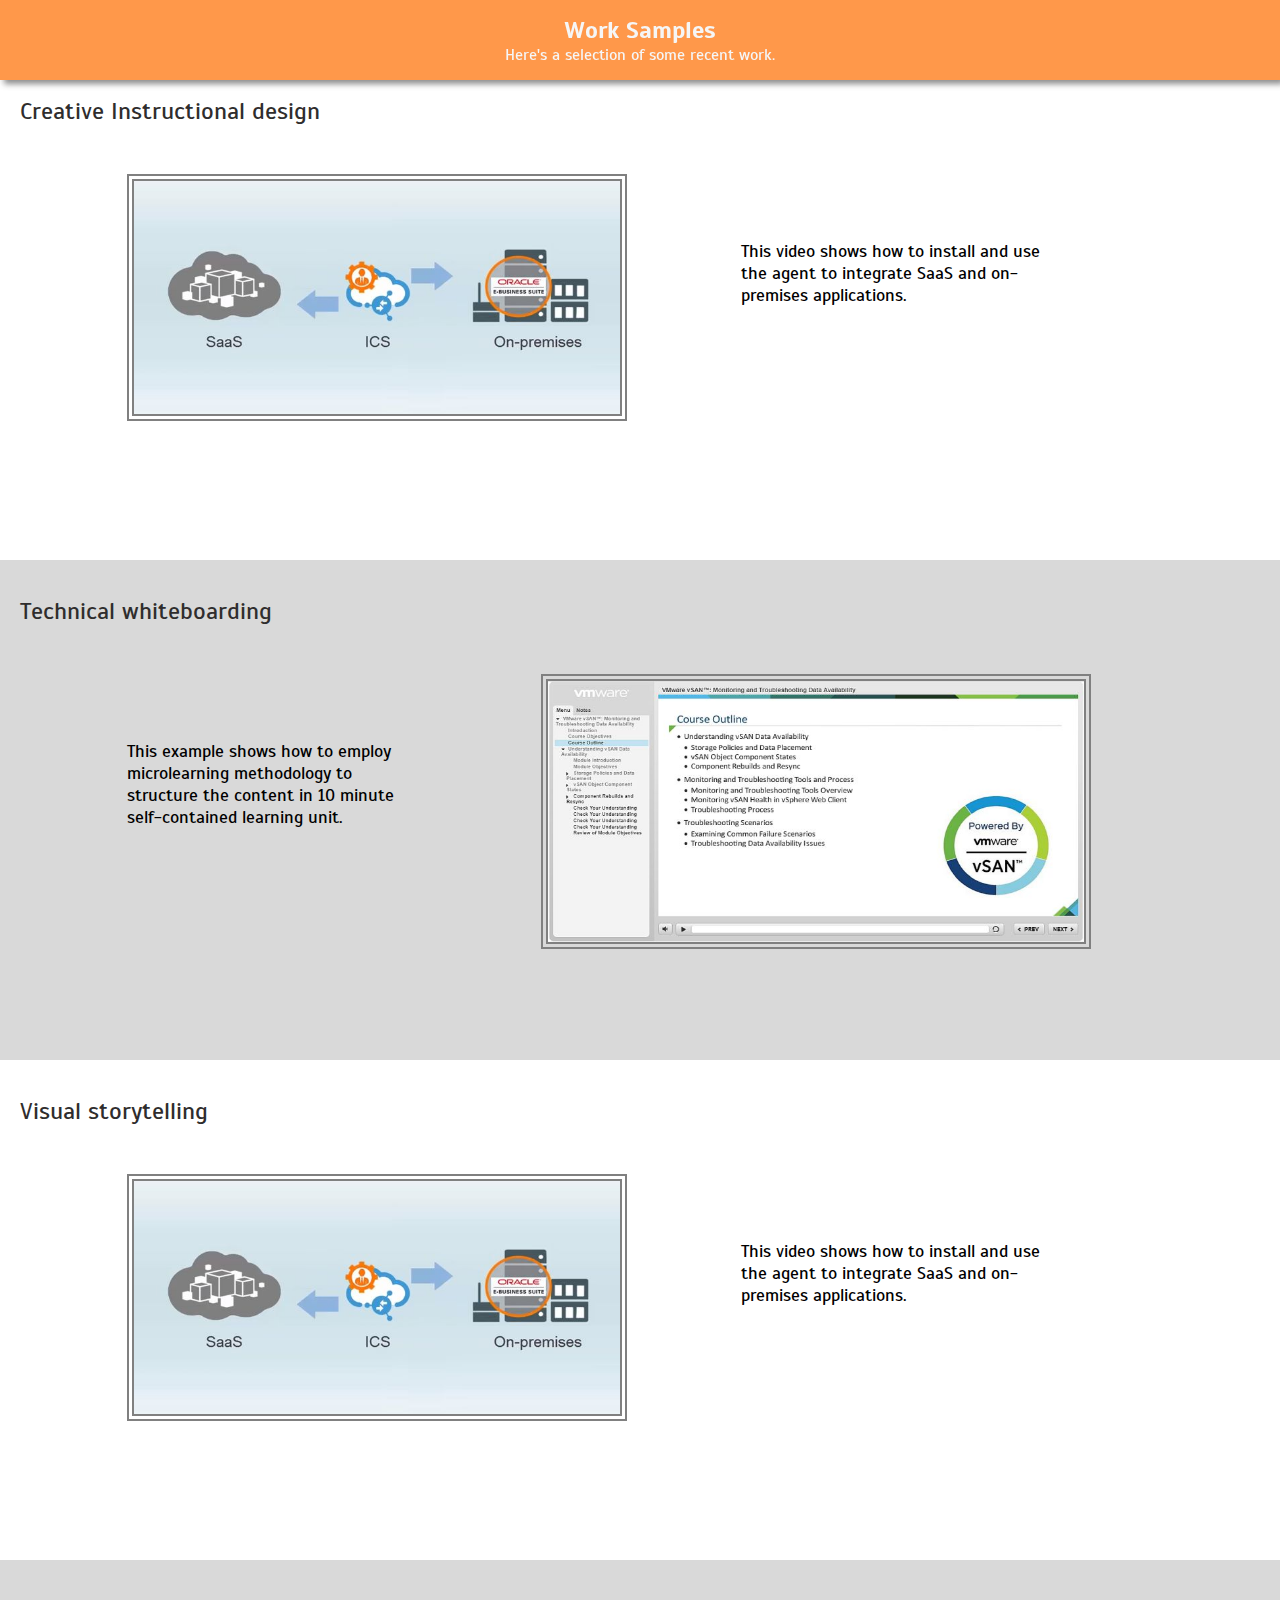
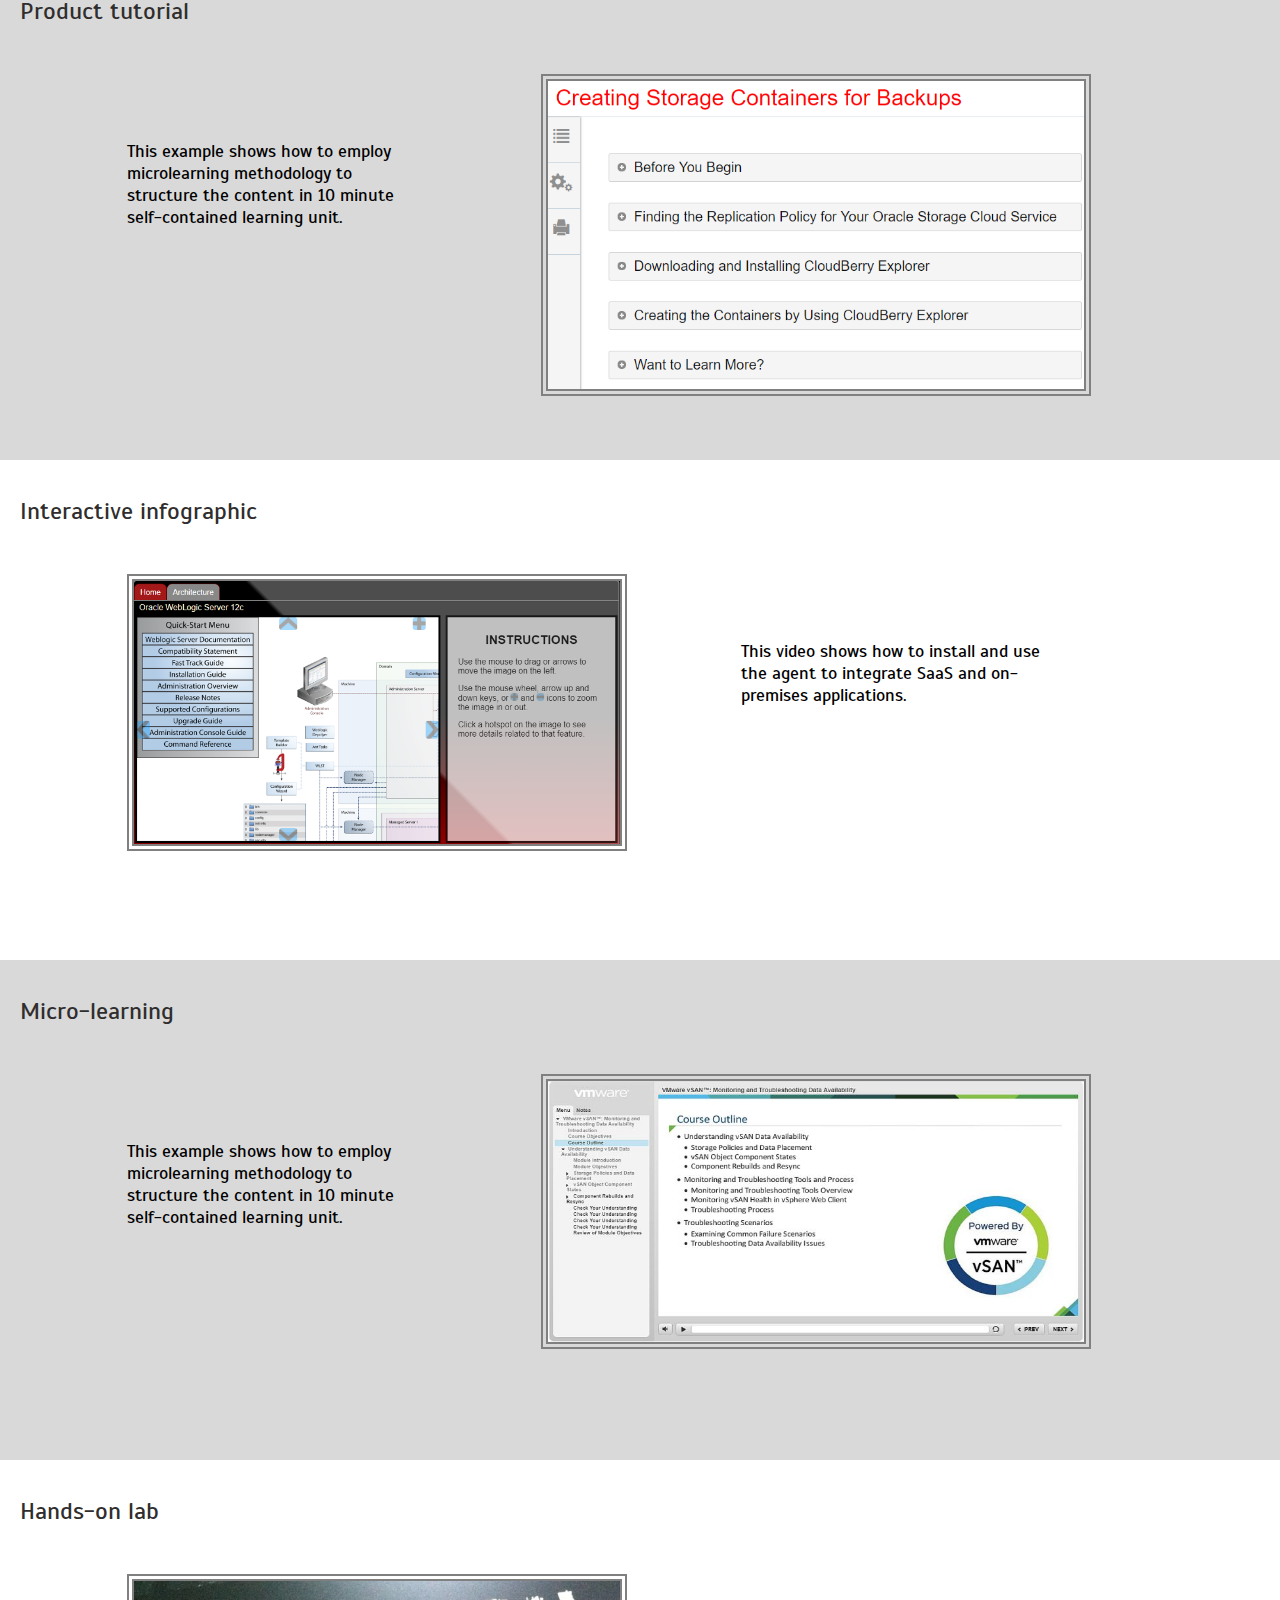
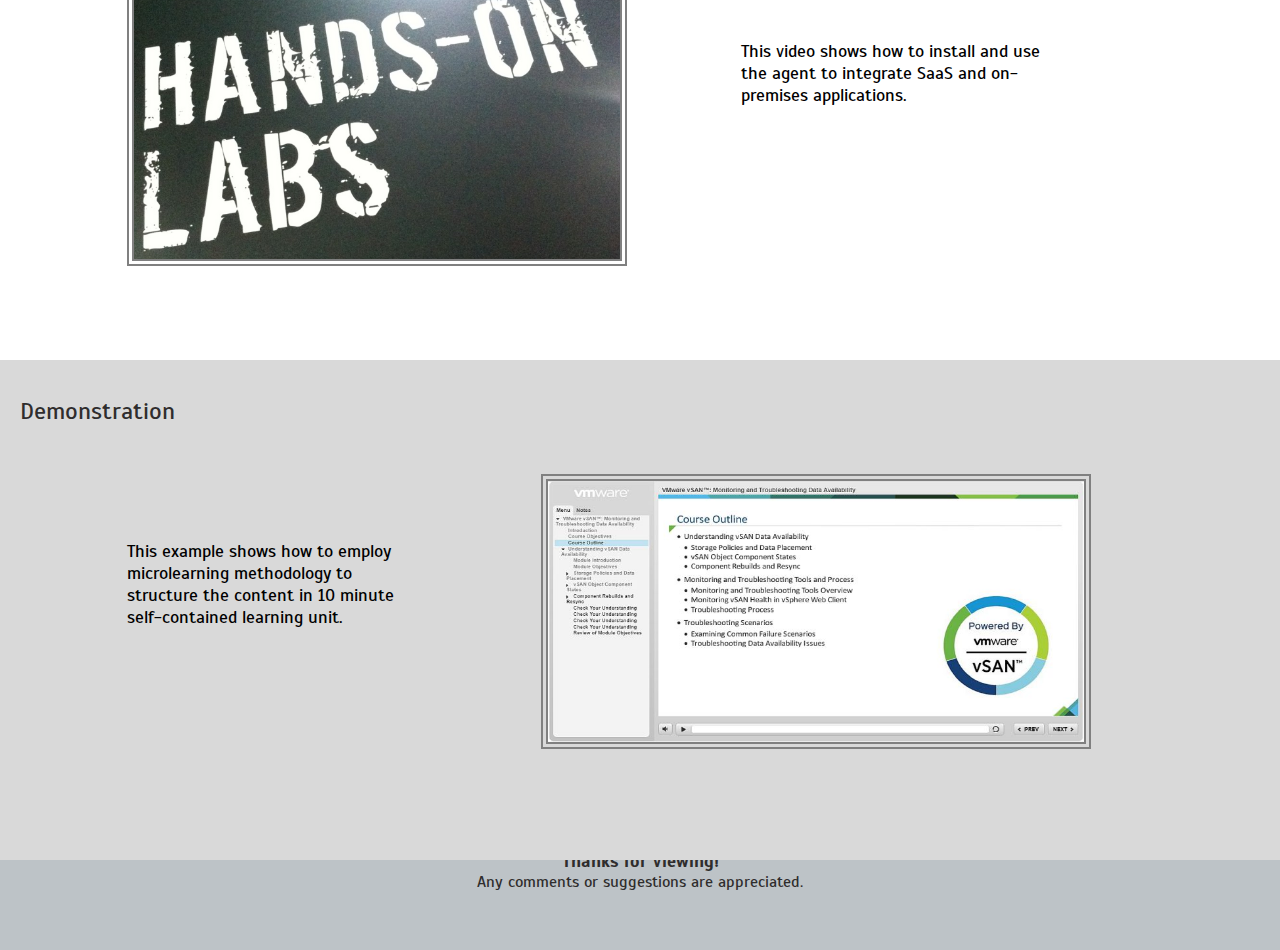
==== samples.html @ 3bf9e013 "renamed Samples to samples" ====
<!DOCTYPE html>
<head>
  <title>Work Samples</title>
  <link rel="stylesheet" href="css/scroll.css">
  <!--<script type="text/javascript" src="js/home.js"></script-->
</head>
<body>
<nav>
  <div class="nav-container">
    <h1>Work Samples</h1>
    <p>Here's a selection of some recent work. </p>
  </div>
</nav>

<section id="creative-ID">
    <div class="title">Creative Instructional design</div>
    
    <div class="container">
      <div class="image_left">
        <a href="https://youtu.be/nsbvR027GXY" target="_blank">
          <img src="image/ICS_agent.jpg" alt="ICS-Agent" class="imgBorder" style="width:500px;height:247px;" />
      
        </a>
      </div>
      <div class="description_right"> 
         <br /> <br /><br /> This video shows how to install and use the agent to integrate SaaS and on-premises applications.
      </div> 
    </div>
    
  
</section>
    
<section class="greybg" id="whiteboard">
    <div class="title">Technical whiteboarding</div>
    
    <div class="container">
        
     <div class="description_left"> 
         <br /> <br /><br /> This example shows how to employ microlearning methodology to structure the content in 10 minute self-contained learning unit.
      </div> 
      <div class="image_right">
        <a href="https://youtu.be/nsbvR027GXY" target="_blank">
          
      <img src="image/vSAN_MT.jpg" alt="micro-learning" class="imgBorder" style="width:550px;height:275px;" />
        </a>
      </div>
      
    </div>
    
    
</section>
    
<section id="storytelling">
    <div class="title">Visual storytelling</div>
    
    <div class="container">
      <div class="image_left">
        <a href="https://youtu.be/nsbvR027GXY" target="_blank">
          <img src="image/ICS_agent.jpg" alt="ICS-Agent" class="imgBorder" style="width:500px;height:247px;" />
      
        </a>
      </div>
      <div class="description_right"> 
         <br /> <br /><br /> This video shows how to install and use the agent to integrate SaaS and on-premises applications.
      </div> 
    </div>
    
  
</section>
    
    
<section class="greybg" id="tutorial">
  <div class="title">Product tutorial</div>
  <div class="container">
        
      <div class="description_left"> 
         <br /> <br /><br /> This example shows how to employ microlearning methodology to structure the content in 10 minute self-contained learning unit.
      </div> 
      <div class="image_right">
        <a href="http://www.oracle.com/webfolder/technetwork/tutorials/obe/cloud/sscs/CreateStorageContainer/SOACS_prereq_storageContainers.html" target="_blank">
          
      <img src="image/tutorial.png" alt="micro-learning" class="imgBorder" style="width:550px;" />
        </a>
      </div>
   </div>    
</section>
    
    
    
<section id="infographic">
    <div class="title">Interactive infographic</div>
    <div class="container">
        
       <div class="image_left">
        <a href="http://www.oracle.com/webfolder/technetwork/tutorials/obe/fmw/wls/12c/12c_poster/poster.html" target="_blank">
          <img src="image/infograph.png" alt="ICS-Agent" class="imgBorder" style="width:500px;" />
      
        </a>
      </div>
      <div class="description_right"> 
         <br /> <br /><br /> This video shows how to install and use the agent to integrate SaaS and on-premises applications.
      </div>  
        
       <!-- 
      <div class="overlay">
      <img src="image/infograph.png" alt="ICS-Agent" class="image">
      <a href="http://www.oracle.com/webfolder/technetwork/tutorials/obe/fmw/wls/12c/12c_poster/poster.html" target="_blank">
      <div class="overlay-content"> 
         <div>This video shows how to install and 
        use the agent to integrate SaaS and on-premises applications.</div>
      </div> 
      </a>
      </div>
-->
    </div>
</section> 
    
       

<section class="greybg" id="micro-learning">
    <div class="title">Micro-learning</div>
    
    <div class="container">
        
     <div class="description_left"> 
         <br /> <br /><br /> This example shows how to employ microlearning methodology to structure the content in 10 minute self-contained learning unit.
      </div> 
      <div class="image_right">
        <a href="https://youtu.be/nsbvR027GXY" target="_blank">
          
      <img src="image/vSAN_MT.jpg" alt="micro-learning" class="imgBorder" style="width:550px;height:275px;" />
        </a>
      </div>
      
    </div>
    
    
</section>
    



    

      <!--<div class="overlay">
      <img src="image/tutorial.png" alt="tutorial" class="image">
      <a href="http://www.oracle.com/webfolder/technetwork/tutorials/obe/cloud/sscs/CreateStorageContainer/SOACS_prereq_storageContainers.html" target="_blank">
      <div class="overlay-content"> 
         <div>This video shows how to install and 
        use the agent to integrate SaaS and on-premises applications.</div>
      </div> 
      </a>
      </div>
-->
      

    
<section id="HOL">
    <div class="title">Hands-on lab</div>
    <div class="container">
          <div class="image_left">
        <a href="http://www.oracle.com/webfolder/technetwork/tutorials/obe/fmw/wls/12c/12c_poster/poster.html" target="_blank">
          <img src="image/HOL.png" alt="ICS-Agent" class="imgBorder" style="width:500px;" />
      
        </a>
      </div>
      <div class="description_right"> 
         <br /> <br /><br /> This video shows how to install and use the agent to integrate SaaS and on-premises applications.
      </div>  
    </div>
</section> 
    
    
<section class="greybg" id="demo">
    <div class="title">Demonstration</div>
    
    <div class="container">
        
     <div class="description_left"> 
         <br /> <br /><br /> This example shows how to employ microlearning methodology to structure the content in 10 minute self-contained learning unit.
      </div> 
      <div class="image_right">
        <a href="https://youtu.be/nsbvR027GXY" target="_blank">
          
      <img src="image/vSAN_MT.jpg" alt="micro-learning" class="imgBorder" style="width:550px;height:275px;" />
        </a>
      </div>
      
    </div>
    
    
</section>
    
    
     
     
<footer>
<p>  </p>   
  <h2>Thanks for Viewing!</h2>
  <p>Any comments or suggestions are appreciated.</p>
</footer>
<a id="toTop" href="#1"><div class="to-top"></div></a>
    </body>
</html>
---- css/scroll.css ----
@import url(https://fonts.googleapis.com/css?family=Scada);

* { margin: 0; padding: 0; -moz-box-sizing: border-box; box-sizing: border-box; }

body { 
    
    font-family: 'Scada', sans-serif;
    color: #2F2D2D;
}

h1 {
  font-size: 1.5em;
  
}

h2 {
  font-size: 1.1em;
}

p {
  font-size: 1em;
}

nav {
  position: fixed;
  width: 100%;
  height: 80px;
  background-color: #FF8D37;
  top: 0px;
  opacity: .9;
  z-index: 10;
  box-shadow: 4px 4px 6px grey;     
}

.nav-container {
  padding: 15px;
  margin: auto;
  text-align: center;
  width: 1000px; 
  color: whitesmoke;
}


section {
  width: 100%;
  padding: 20px;
  background-color: #FFFFFF;
  height: 500px;
  position: relative;
  top: 60px;  
}

/*section:nth-child(1) {
  margin-top: 100px;
}
*/


.title {
   position: relative;
   font-size: 1.5em;
   top: 1rem;
   -webkit-animation-name: topFadeIn; 
   animation-name: topFadeIn;
   -webkit-animation-duration: 1s;
   animation-duration: 1s;
}

.light {
    color: honeydew;
}
     

@-webkit-keyframes topFadeIn {
  0% {
    position: relative;
    top: -2rem;
    opacity: 0;
  }

 75% {
    position: relative;
    opacity: 0.8;
  }

  100% {
    top: 2%
    opacity: 1;
  }
}

@keyframes topFadeIn {
  0% {
    position: relative;
    top: -2rem;
    opacity: 0;
  }

75% {
    position: relative;
    opacity: 0.8;
  }

  100% {
    top: 2%
    opacity: 1;
  }
}

.container {
  position: relative;
  padding: 50px;
  top: 3%;
  width: 100%;
  
}

.overlay {
    position: relative;
    display: table;
    margin: 0 auto;
}
/*.floating-box {
  display: inline-block;
    
}*/


.image_left {
  position: relative;
  left: 5%;
  margin: auto;
  float: left;
}

.imgBorder {
  border: 7px double grey;
}


.description_right {
  position: relative;
  width: 300px;
  float: left;
  text-align: left;
  vertical-align: middle;
  left: 15%;
  color: black;
  font-size: 1.1em;
  display: inline-block;
}


.image_right {
  position: relative;
  left: 15%;
  margin: auto;
  float: left;
}


.description_left {
  position: relative;
  width: 300px;
  float: left;
  text-align: left;
  vertical-align: middle;
  left: 5%;
  color: black;
  font-size: 1.1em;
  display: inline-block;
}


.overlay-content {
  position: absolute;
  top: 0;
  bottom: 0;
  left: 0;
  right: 0;
  opacity: 0;
  -webkit-transition: opacity .8s ease;
  transition: opacity .8s ease;
  background-color: coral;
}

.overlay-content div {
  color: black;
  font-size: 1.1em;
  position: absolute;
  top: 45%;
  left: 50%;
  transform: translate(-50%, -50%);
  -ms-transform: translate(-50%, -50%);
  text-align: center;
}


.container:hover .overlay-content {
  opacity: 0.8;
}

.greybg {
  background-color: rgb(217,217,217);
}

#storytelling {
    position: relative;
    top: 60px;
}


#micro-learning {
    position: relative;
    top: 60px;  
}

/*
#infographic {
   
    height: 600px;   
}

#tutorial {
    height: 600px;   
}


#HOL {
  height: 650px;   
    
}
*/


footer {
  height: 150px;
  width: 100%;
  padding: 50px;
  background-color: #bdc3c7;
  text-align: center;
}



footer a:hover {
  color: #333;
}



.to-top {
  padding: 20px;
  /*background-color: #bdc3c7;*/
  background-color: rgb(155,165,182);
  width: 60px;
  height: 60px;
  float: right;
  position: fixed;
  bottom: 0;
  right: 0;
  margin-right: 100px;
  margin-bottom: 25px;
  opacity: 0;
  
  transition: all .8s ease;
}
.to-top:hover {
  box-shadow: 0 0 10px #333;
}
.to-top:before {
  content: "";
  display: block;
  margin: 0 auto;
	width: 0; 
	height: 0; 
  position: relative;
  right: 4px;
  bottom: 2px;
	border-left: 15px solid transparent;
	border-right: 15px solid transparent;
	
	border-bottom: 20px solid #16a085;

}

.visible {
  opacity: 1;
}
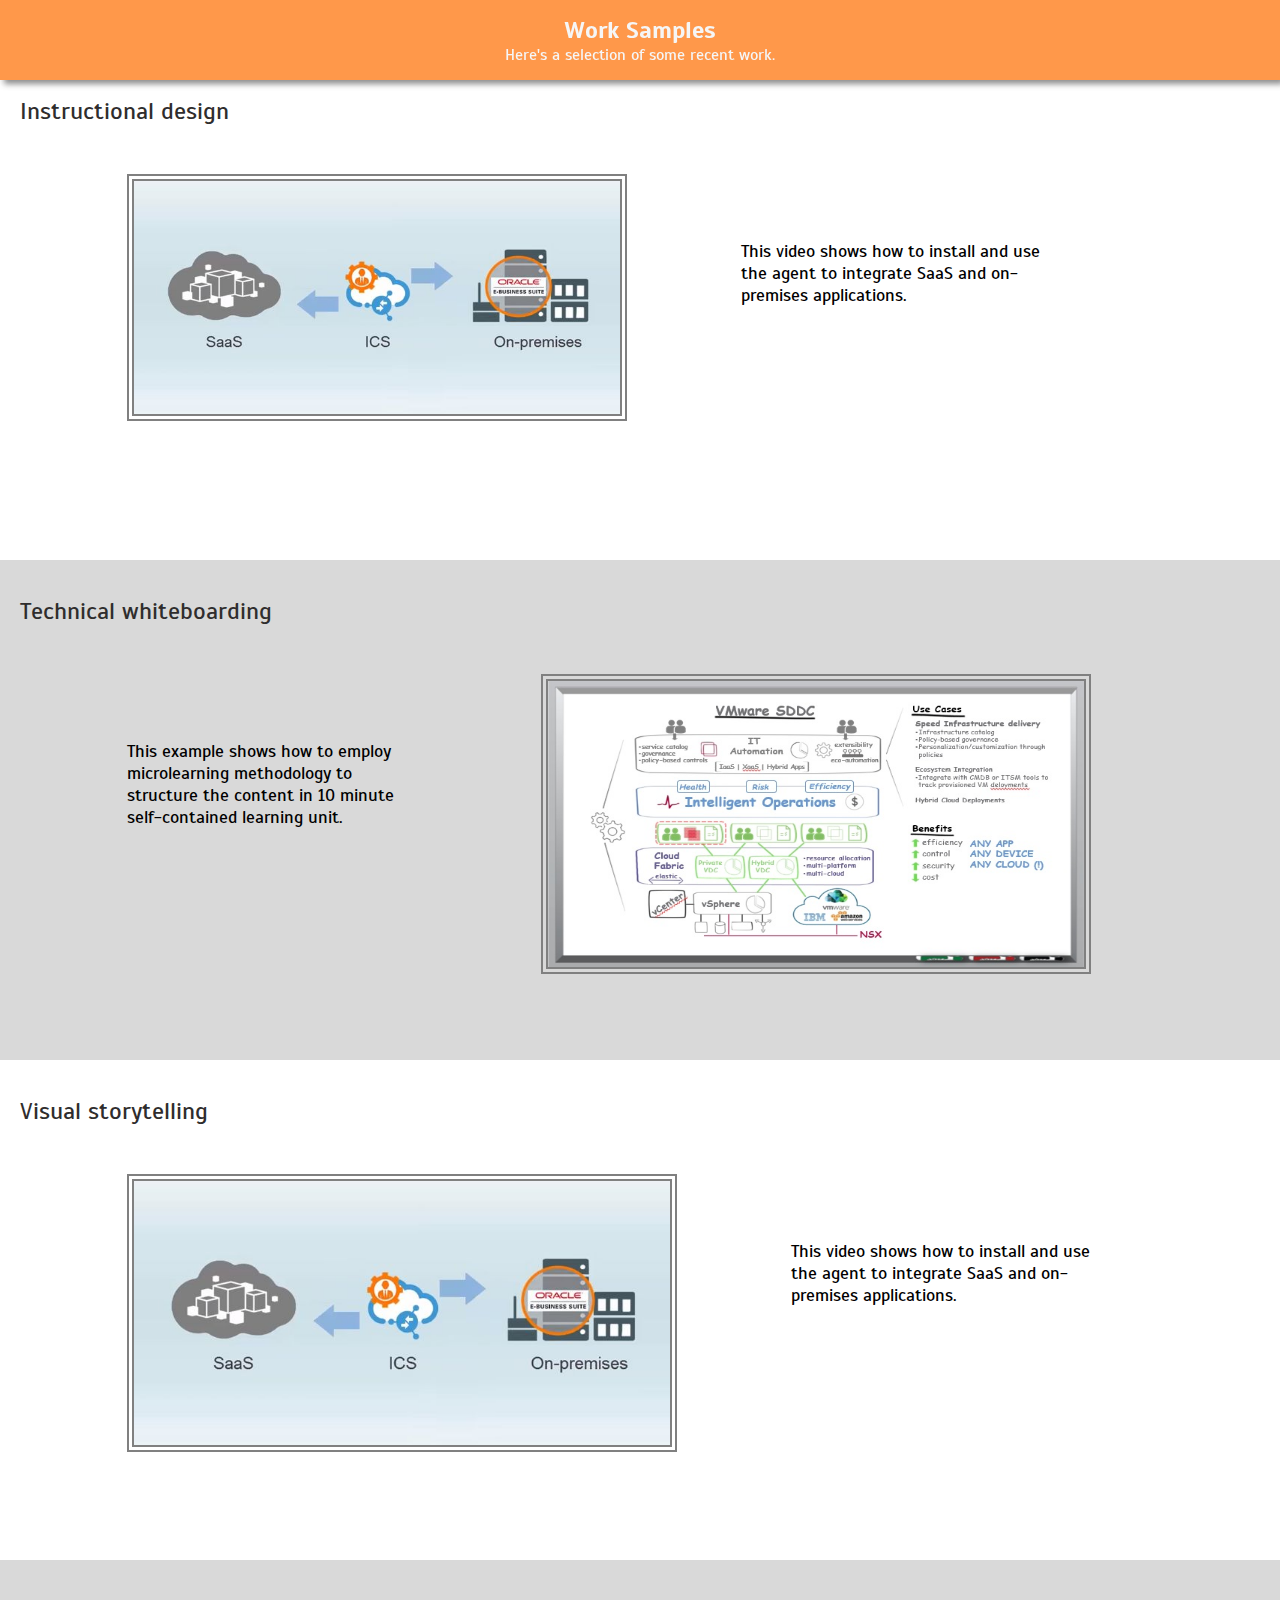
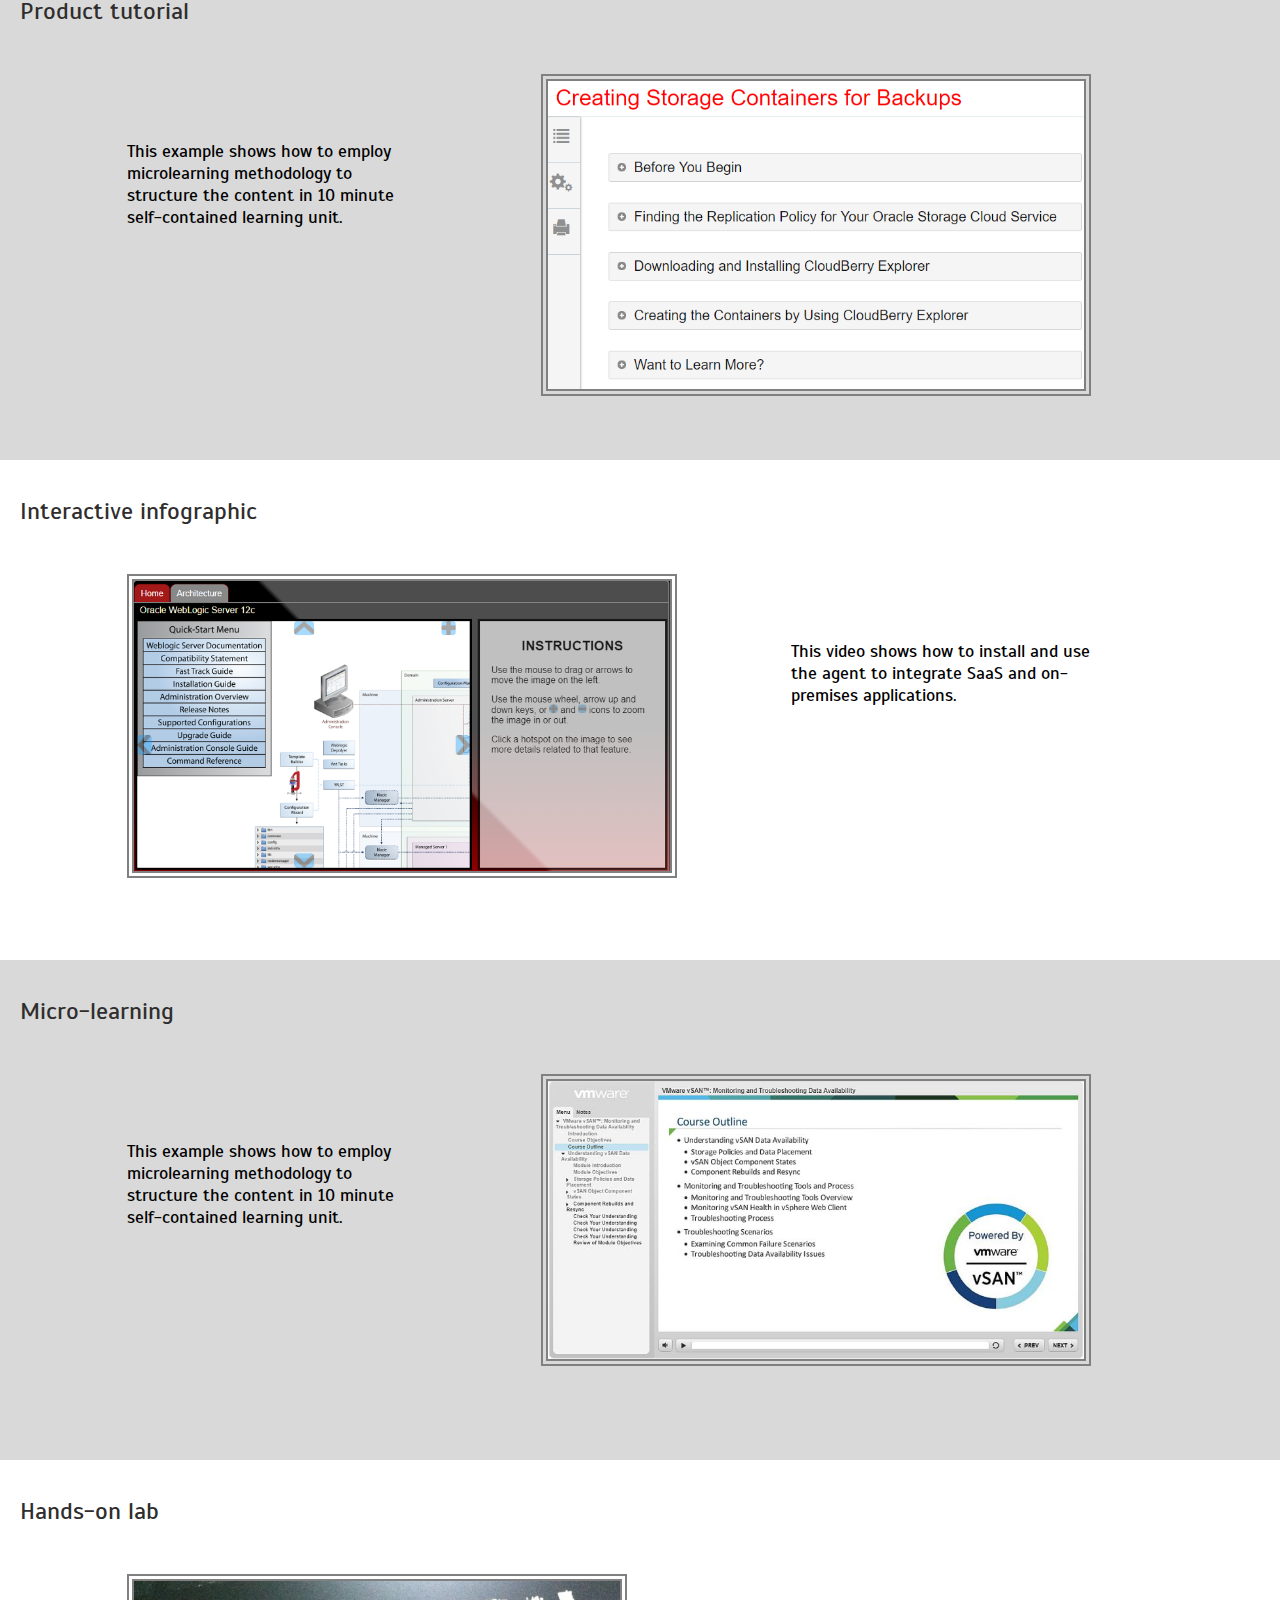
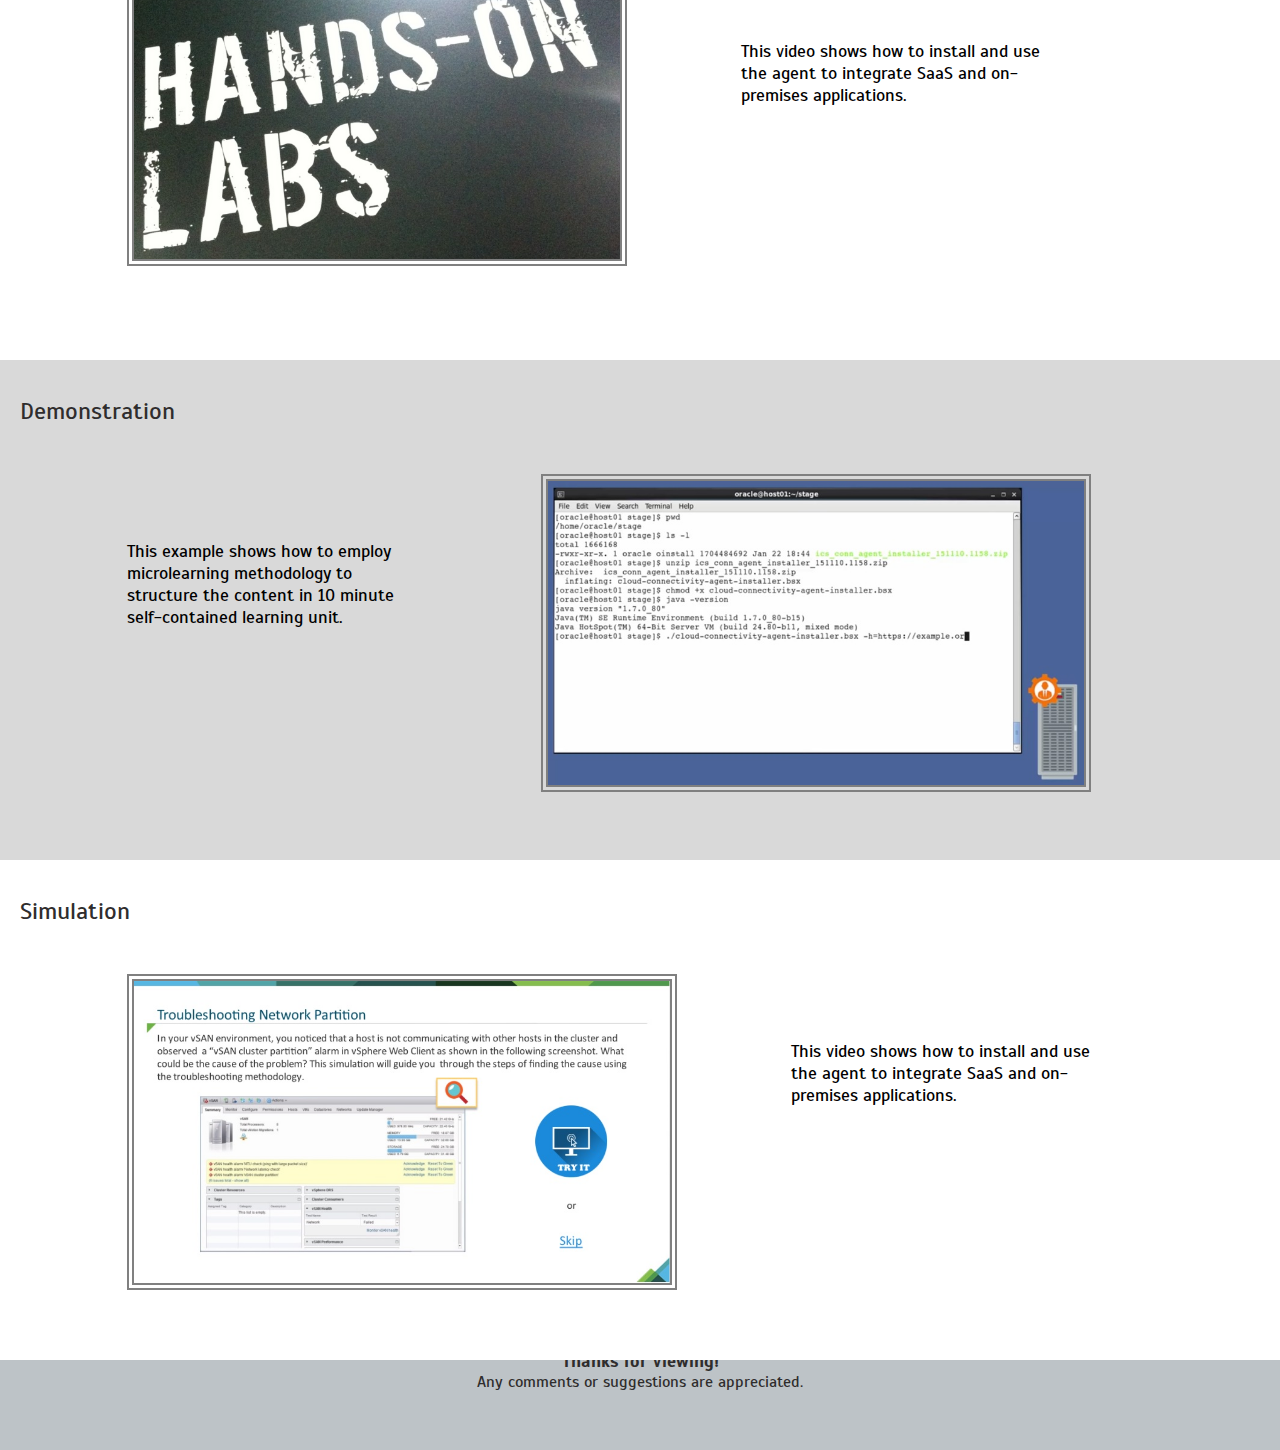
==== commit 1810e906: "Add images for samples and update index.html" ====
--- a/samples.html
+++ b/samples.html
@@ -13,7 +13,7 @@
 </nav>
 
 <section id="creative-ID">
-    <div class="title">Creative Instructional design</div>
+    <div class="title">Instructional design</div>
     
     <div class="container">
       <div class="image_left">
@@ -39,14 +39,13 @@
          <br /> <br /><br /> This example shows how to employ microlearning methodology to structure the content in 10 minute self-contained learning unit.
       </div> 
       <div class="image_right">
-        <a href="https://youtu.be/nsbvR027GXY" target="_blank">
-          
-      <img src="image/vSAN_MT.jpg" alt="micro-learning" class="imgBorder" style="width:550px;height:275px;" />
-        </a>
-      </div>
-      
-    </div>
-    
+        <a href="worksamples/Whiteboard-sample.pptm" target="_blank">
+          
+      <img src="image/whiteboard.jpg" alt="whiteboard" class="imgBorder" style="width:550px;height:300px;" />
+        </a>
+      </div>
+      
+    </div>
     
 </section>
     
@@ -55,8 +54,8 @@
     
     <div class="container">
       <div class="image_left">
-        <a href="https://youtu.be/nsbvR027GXY" target="_blank">
-          <img src="image/ICS_agent.jpg" alt="ICS-Agent" class="imgBorder" style="width:500px;height:247px;" />
+        <a href="https://youtu.be/vjlrVkKVU2s" target="_blank">
+          <img src="image/ICS_agent.jpg" alt="ICS-Agent" class="imgBorder" style="width:550px" />
       
         </a>
       </div>
@@ -93,7 +92,7 @@
         
        <div class="image_left">
         <a href="http://www.oracle.com/webfolder/technetwork/tutorials/obe/fmw/wls/12c/12c_poster/poster.html" target="_blank">
-          <img src="image/infograph.png" alt="ICS-Agent" class="imgBorder" style="width:500px;" />
+          <img src="image/infograph.png" alt="ICS-Agent" class="imgBorder" style="width:550px;" />
       
         </a>
       </div>
@@ -128,7 +127,7 @@
       <div class="image_right">
         <a href="https://youtu.be/nsbvR027GXY" target="_blank">
           
-      <img src="image/vSAN_MT.jpg" alt="micro-learning" class="imgBorder" style="width:550px;height:275px;" />
+      <img src="image/vSAN_MT.jpg" alt="micro-learning" class="imgBorder" style="width:550px" />
         </a>
       </div>
       
@@ -182,16 +181,29 @@
       <div class="image_right">
         <a href="https://youtu.be/nsbvR027GXY" target="_blank">
           
-      <img src="image/vSAN_MT.jpg" alt="micro-learning" class="imgBorder" style="width:550px;height:275px;" />
-        </a>
-      </div>
-      
-    </div>
-    
-    
-</section>
-    
-    
+      <img src="image/demo.jpg" alt="micro-learning" class="imgBorder" style="width:550px" />
+        </a>
+      </div>
+      
+    </div> 
+    
+</section>
+    
+<section id="simulation">
+    <div class="title">Simulation</div>
+    <div class="container">
+          <div class="image_left">
+        <a href="http://www.oracle.com/webfolder/technetwork/tutorials/obe/fmw/wls/12c/12c_poster/poster.html" target="_blank">
+          <img src="image/simulation.jpg" alt="ICS-Agent" class="imgBorder" style="width:550px;" />
+      
+        </a>
+      </div>
+      <div class="description_right"> 
+         <br /> <br /><br /> This video shows how to install and use the agent to integrate SaaS and on-premises applications.
+      </div>  
+    </div>
+</section> 
+        
      
      
 <footer>
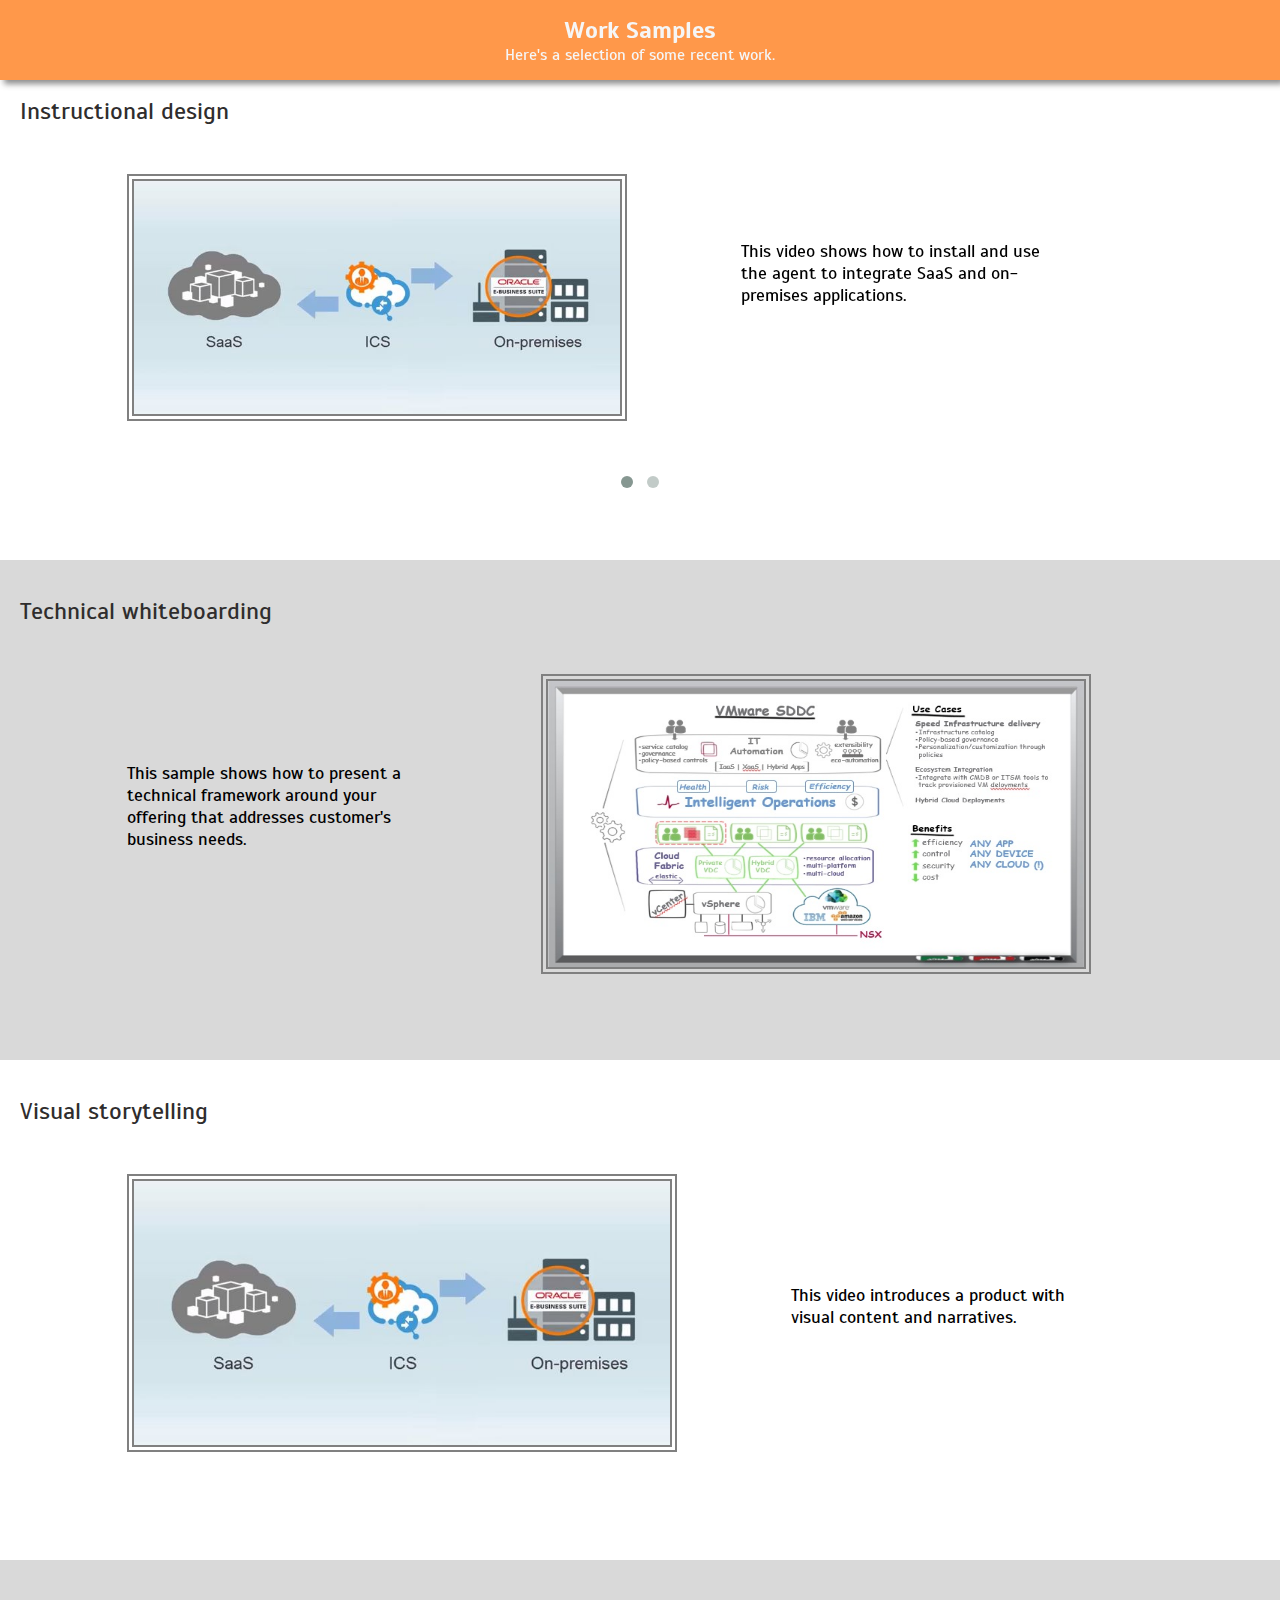
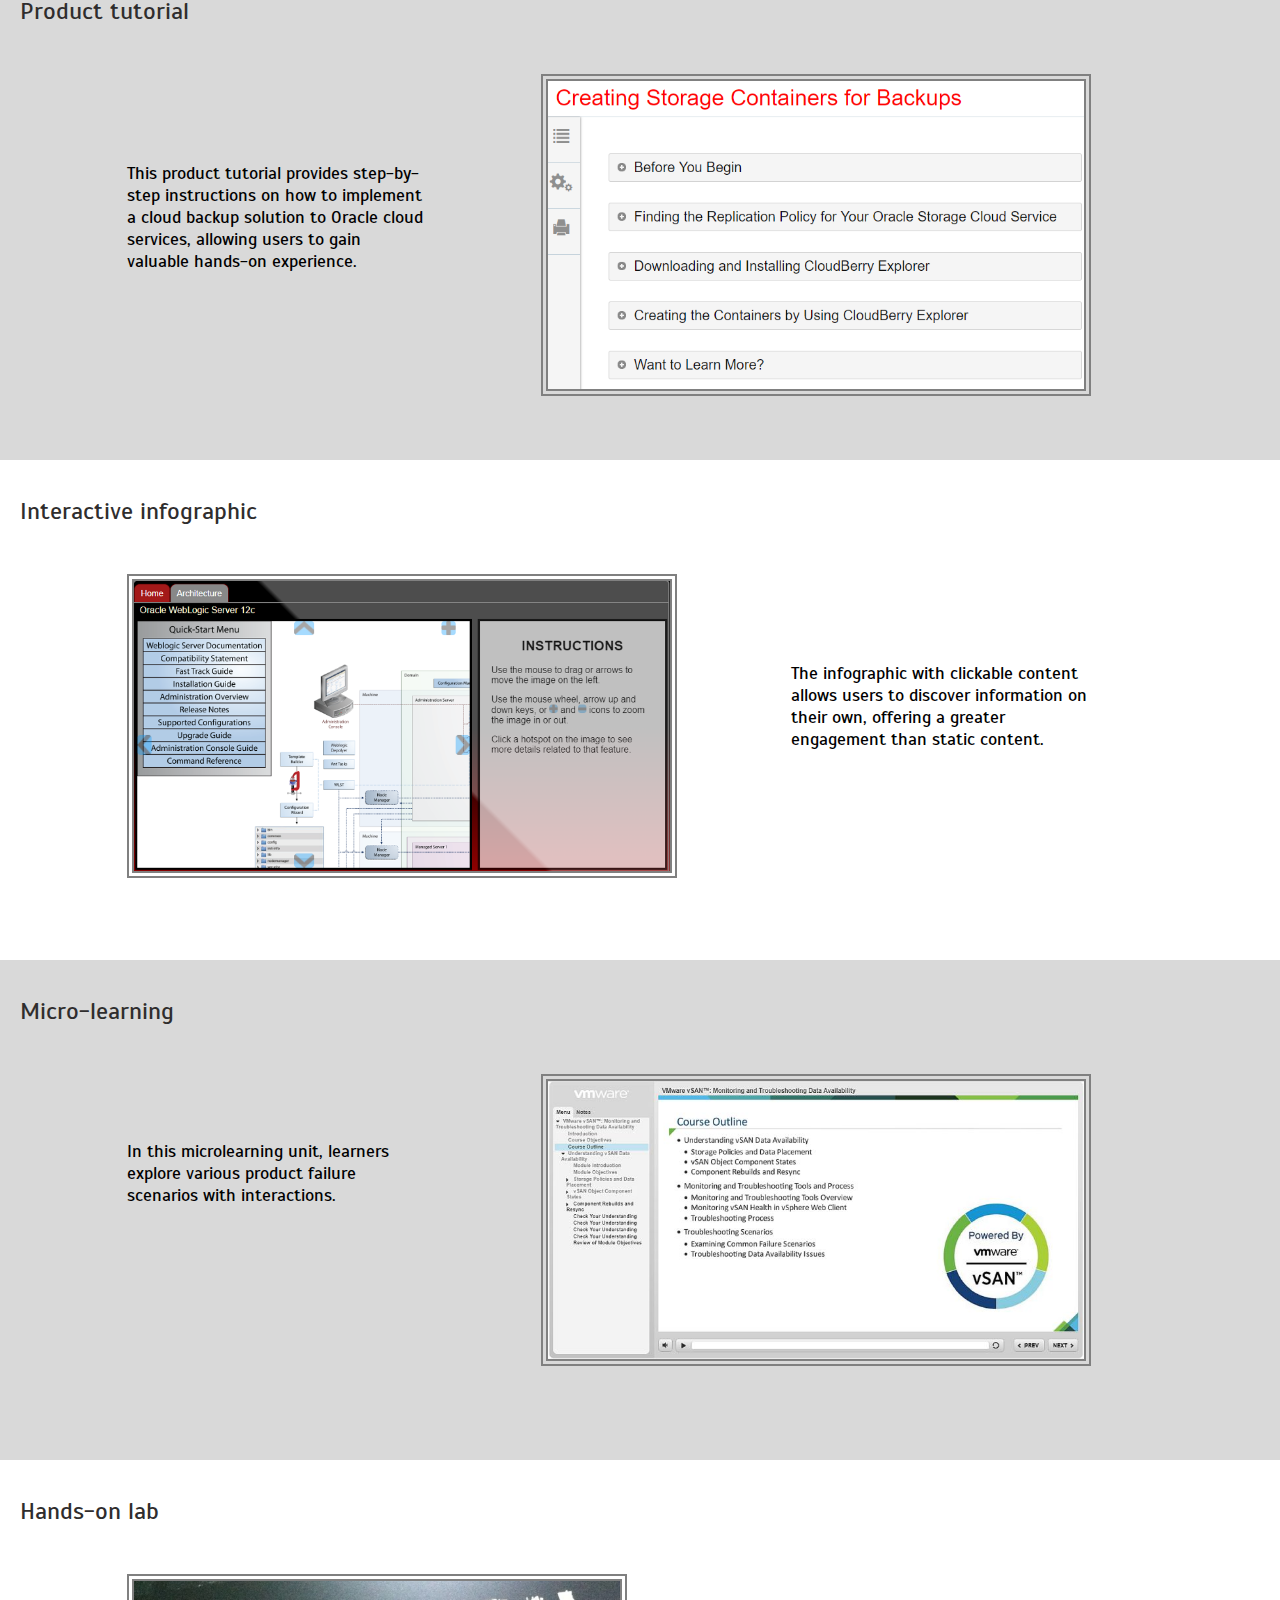
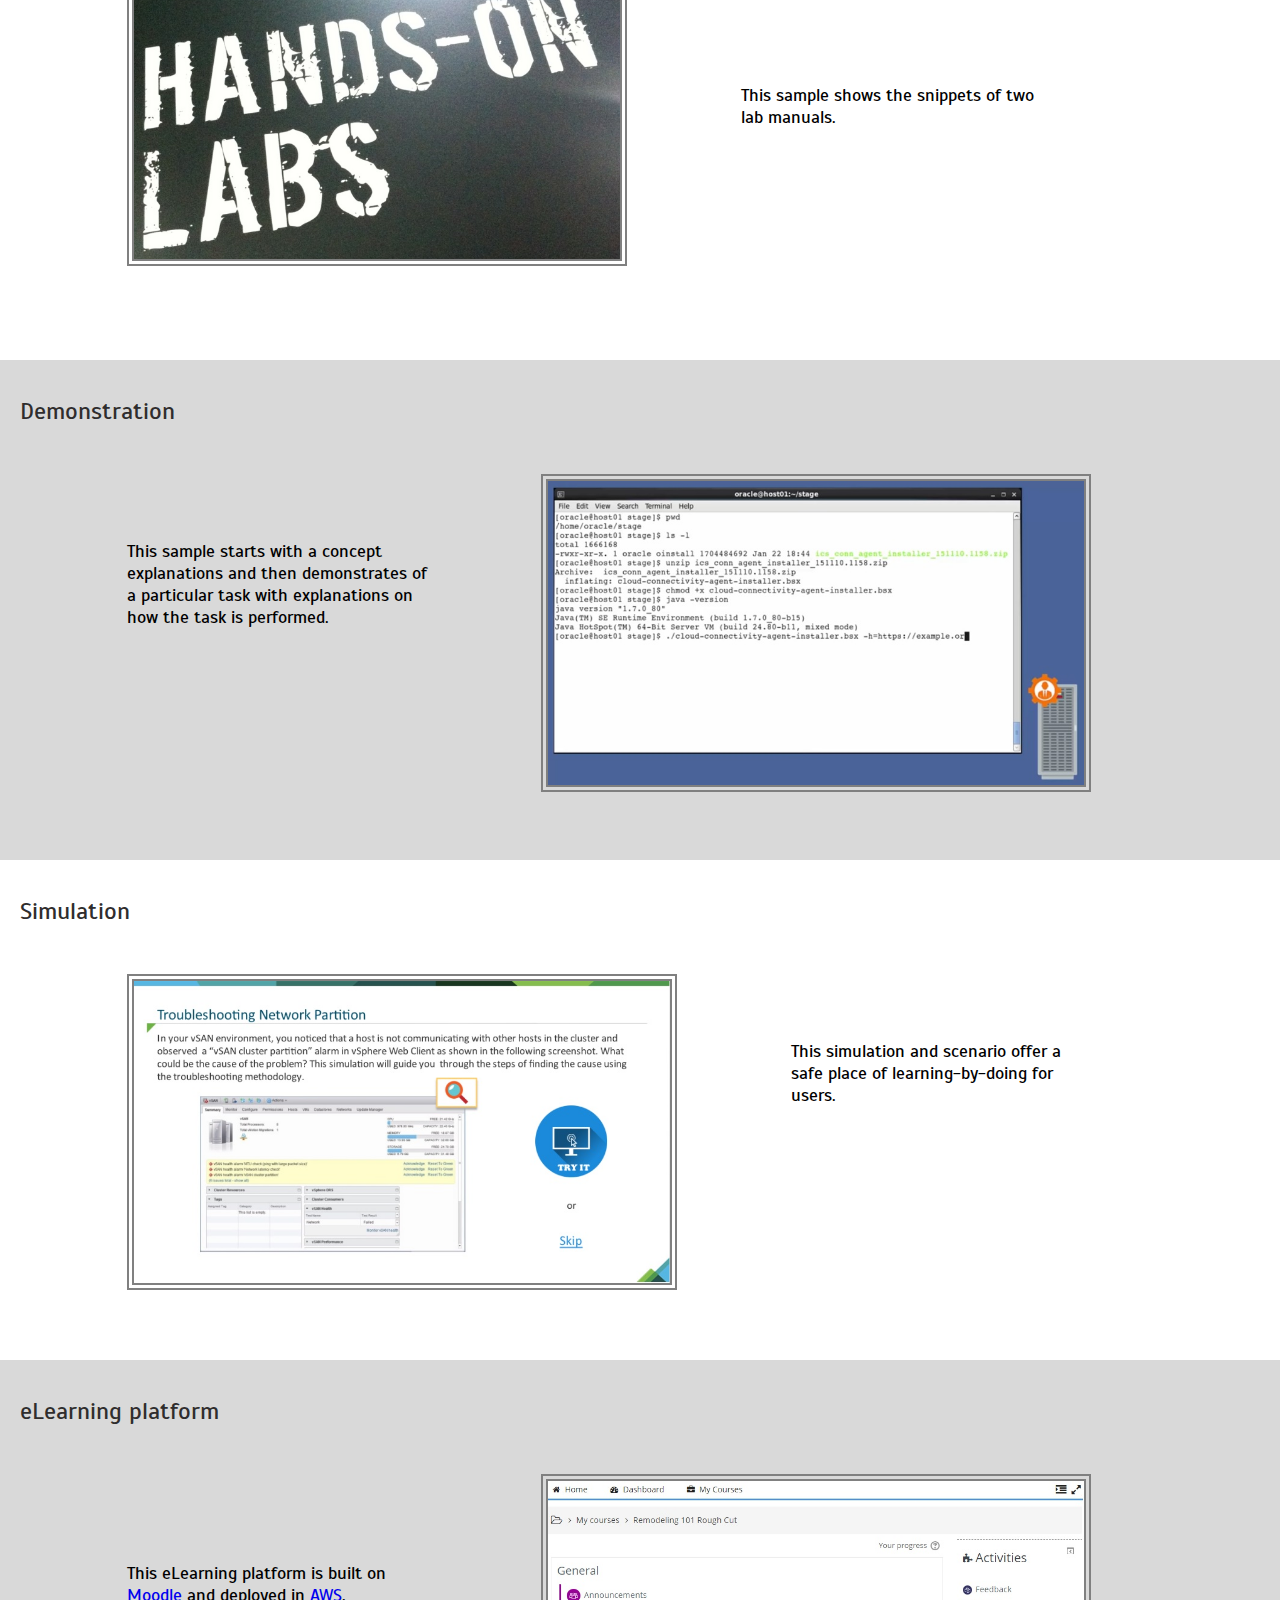
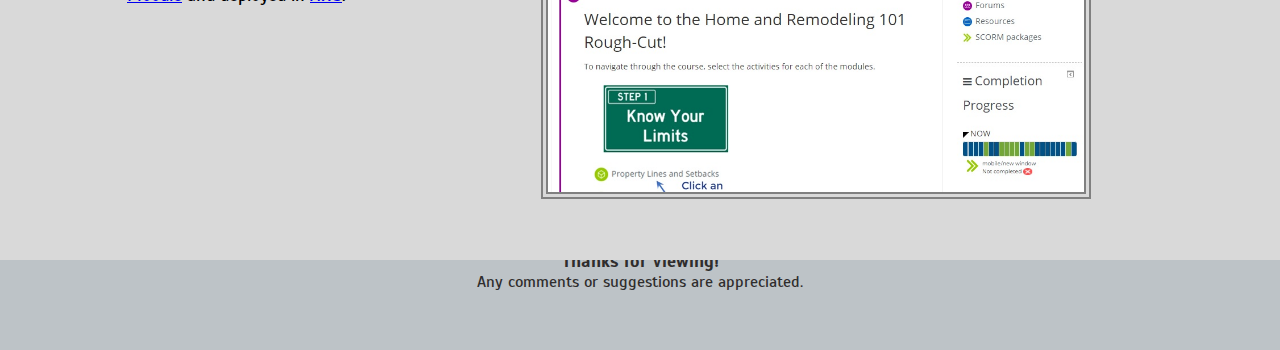
==== commit 310289a4: "Update samples.html" ====
--- a/samples.html
+++ b/samples.html
@@ -2,7 +2,15 @@
 <head>
   <title>Work Samples</title>
   <link rel="stylesheet" href="css/scroll.css">
-  <!--<script type="text/javascript" src="js/home.js"></script-->
+ 
+  <link rel="stylesheet" href="owl-carousel/owl.carousel.css">
+  <link rel="stylesheet" href="owl-carousel/owl.theme.css">
+  <link rel="stylesheet" href="owl-carousel/custom.css">
+
+  <script src="owl-carousel/jquery-1.9.1.min.js"></script>
+  <script src="owl-carousel/owl.carousel.min.js"></script>
+    
+ <!--<script type="text/javascript" src="js/home.js"></script-->
 </head>
 <body>
 <nav>
@@ -15,16 +23,28 @@
 <section id="creative-ID">
     <div class="title">Instructional design</div>
     
-    <div class="container">
-      <div class="image_left">
-        <a href="https://youtu.be/nsbvR027GXY" target="_blank">
-          <img src="image/ICS_agent.jpg" alt="ICS-Agent" class="imgBorder" style="width:500px;height:247px;" />
-      
-        </a>
-      </div>
-      <div class="description_right"> 
-         <br /> <br /><br /> This video shows how to install and use the agent to integrate SaaS and on-premises applications.
-      </div> 
+    <div class="container owl-carousel owl-theme">
+      <div>
+          <div class="image_left">
+            <a href="https://youtu.be/nsbvR027GXY" target="_blank">
+              <img src="image/ICS_agent.jpg" alt="ICS-Agent" class="imgBorder" style="width:500px;height:247px;" />
+
+            </a>
+          </div>
+          <div class="description_right"> 
+             <br /> <br /><br /> This video shows how to install and use the agent to integrate SaaS and on-premises applications.
+          </div>
+      </div>
+        <div class="item">
+        <div class="image_left">
+          <a href="https://youtu.be/nsbvR027GXY" target="_blank">
+            <img src="image/whiteboard.jpg" alt="Whiteboard" class="imgBorder" style="width:500px;height:247px;" />
+          </a>
+        </div>
+        <div class="description_right"> 
+          <br /> <br /><br /> This 2nd video shows how to blar blar blar ihnstall and use the agent to blar blar blar.
+        </div> 
+      </div>
     </div>
     
   
@@ -36,17 +56,15 @@
     <div class="container">
         
      <div class="description_left"> 
-         <br /> <br /><br /> This example shows how to employ microlearning methodology to structure the content in 10 minute self-contained learning unit.
+         <br /> <br /><br /> <br />This sample shows how to present a technical framework around your offering that addresses customer's  business needs.
       </div> 
       <div class="image_right">
         <a href="worksamples/Whiteboard-sample.pptm" target="_blank">
           
       <img src="image/whiteboard.jpg" alt="whiteboard" class="imgBorder" style="width:550px;height:300px;" />
         </a>
-      </div>
-      
-    </div>
-    
+      </div>      
+    </div>    
 </section>
     
 <section id="storytelling">
@@ -60,7 +78,7 @@
         </a>
       </div>
       <div class="description_right"> 
-         <br /> <br /><br /> This video shows how to install and use the agent to integrate SaaS and on-premises applications.
+         <br /> <br /><br /> <br /> <br /> This video introduces a product with visual content  and narratives. 
       </div> 
     </div>
     
@@ -73,7 +91,7 @@
   <div class="container">
         
       <div class="description_left"> 
-         <br /> <br /><br /> This example shows how to employ microlearning methodology to structure the content in 10 minute self-contained learning unit.
+         <br /> <br /><br /> <br /> This product tutorial provides step-by-step instructions on how to implement a cloud backup solution to Oracle cloud services, allowing users to gain valuable hands-on experience.
       </div> 
       <div class="image_right">
         <a href="http://www.oracle.com/webfolder/technetwork/tutorials/obe/cloud/sscs/CreateStorageContainer/SOACS_prereq_storageContainers.html" target="_blank">
@@ -97,7 +115,7 @@
         </a>
       </div>
       <div class="description_right"> 
-         <br /> <br /><br /> This video shows how to install and use the agent to integrate SaaS and on-premises applications.
+         <br /> <br /><br /> <br /> The infographic with clickable content allows users to discover information on their own, offering a greater engagement than static content.
       </div>  
         
        <!-- 
@@ -122,10 +140,10 @@
     <div class="container">
         
      <div class="description_left"> 
-         <br /> <br /><br /> This example shows how to employ microlearning methodology to structure the content in 10 minute self-contained learning unit.
-      </div> 
-      <div class="image_right">
-        <a href="https://youtu.be/nsbvR027GXY" target="_blank">
+         <br /> <br /><br /> In this microlearning unit, learners explore various product failure scenarios with interactions. 
+      </div> 
+      <div class="image_right">
+        <a href="worksamples/MicroLearning/story_html5.html" target="_blank">
           
       <img src="image/vSAN_MT.jpg" alt="micro-learning" class="imgBorder" style="width:550px" />
         </a>
@@ -158,13 +176,13 @@
     <div class="title">Hands-on lab</div>
     <div class="container">
           <div class="image_left">
-        <a href="http://www.oracle.com/webfolder/technetwork/tutorials/obe/fmw/wls/12c/12c_poster/poster.html" target="_blank">
+        <a href="worksamples/HOLs.pdf" target="_blank">
           <img src="image/HOL.png" alt="ICS-Agent" class="imgBorder" style="width:500px;" />
       
         </a>
       </div>
       <div class="description_right"> 
-         <br /> <br /><br /> This video shows how to install and use the agent to integrate SaaS and on-premises applications.
+         <br /> <br /><br /> <br /><br />This sample shows the snippets of two lab manuals.
       </div>  
     </div>
 </section> 
@@ -176,7 +194,7 @@
     <div class="container">
         
      <div class="description_left"> 
-         <br /> <br /><br /> This example shows how to employ microlearning methodology to structure the content in 10 minute self-contained learning unit.
+         <br /> <br /><br /> This sample starts with a concept explanations and then demonstrates of a particular task with explanations on how the task is performed.
       </div> 
       <div class="image_right">
         <a href="https://youtu.be/nsbvR027GXY" target="_blank">
@@ -199,11 +217,28 @@
         </a>
       </div>
       <div class="description_right"> 
-         <br /> <br /><br /> This video shows how to install and use the agent to integrate SaaS and on-premises applications.
+         <br /> <br /><br /> This simulation and scenario offer a safe place of learning-by-doing for users. 
       </div>  
     </div>
 </section> 
         
+<section class="greybg" id="platform">
+    <div class="title">eLearning platform</div>
+    
+    <div class="container">
+        
+     <div class="description_left"> 
+         <br /> <br /><br /> <br /> This eLearning platform is built on <a href="https://moodle.org/" target="_blank">Moodle</a> and deployed in <a href="https://aws.amazon.com/" target="_blank">AWS</a>.
+      </div> 
+      <div class="image_right">
+        <a href="https://elearning.firefalltech.com" target="_blank">          
+            <img src="image/firefall.jpg" alt="micro-learning" class="imgBorder" style="width:550px" />
+        </a>
+      </div>
+      
+    </div> 
+    
+</section>    
      
      
 <footer>
@@ -212,5 +247,23 @@
   <p>Any comments or suggestions are appreciated.</p>
 </footer>
 <a id="toTop" href="#1"><div class="to-top"></div></a>
+    
+    <script>
+  $(document).ready(function() {
+     
+    $(".owl-carousel").owlCarousel({
+      //navigation: true,
+      //navigationText: [
+      //  "<i class='icon-chevron-left icon-white'>&lt;&lt;</i>",
+      //  "<i class='icon-chevron-right icon-white'>&gt;&gt;</i>"
+      //],
+      singleItem: true,
+      slideSpeed: 300,
+      paginationSpeed: 400
+    });
+     
+  });
+</script>
+    
     </body>
 </html>--- a/owl-carousel/custom.css
+++ b/owl-carousel/custom.css
@@ -0,0 +1,36 @@
+.owl-carousel .item {
+  display: block;
+  padding: 30px 0px;
+  margin: 5px;
+  color: #FFF;
+  -webkit-border-radius: 3px;
+  -moz-border-radius: 3px;
+  border-radius: 3px;
+  text-align: center;
+}
+.owl-theme .owl-controls .owl-buttons div {
+  padding: 5px 9px;
+}
+ 
+.owl-theme .owl-buttons i{
+  margin-top: 2px;
+}
+ 
+//To move navigation buttons outside use these settings:
+ 
+.owl-theme .owl-controls .owl-buttons div {
+  position: absolute;
+  border: 1px solid red;
+  overflow: auto;
+}
+ 
+.owl-theme .owl-controls .owl-buttons .owl-prev{
+  left: -45px;
+  top: 55px; 
+}
+ 
+.owl-theme .owl-controls .owl-buttons .owl-next{
+  right: -45px;
+  top: 55px;
+}
+
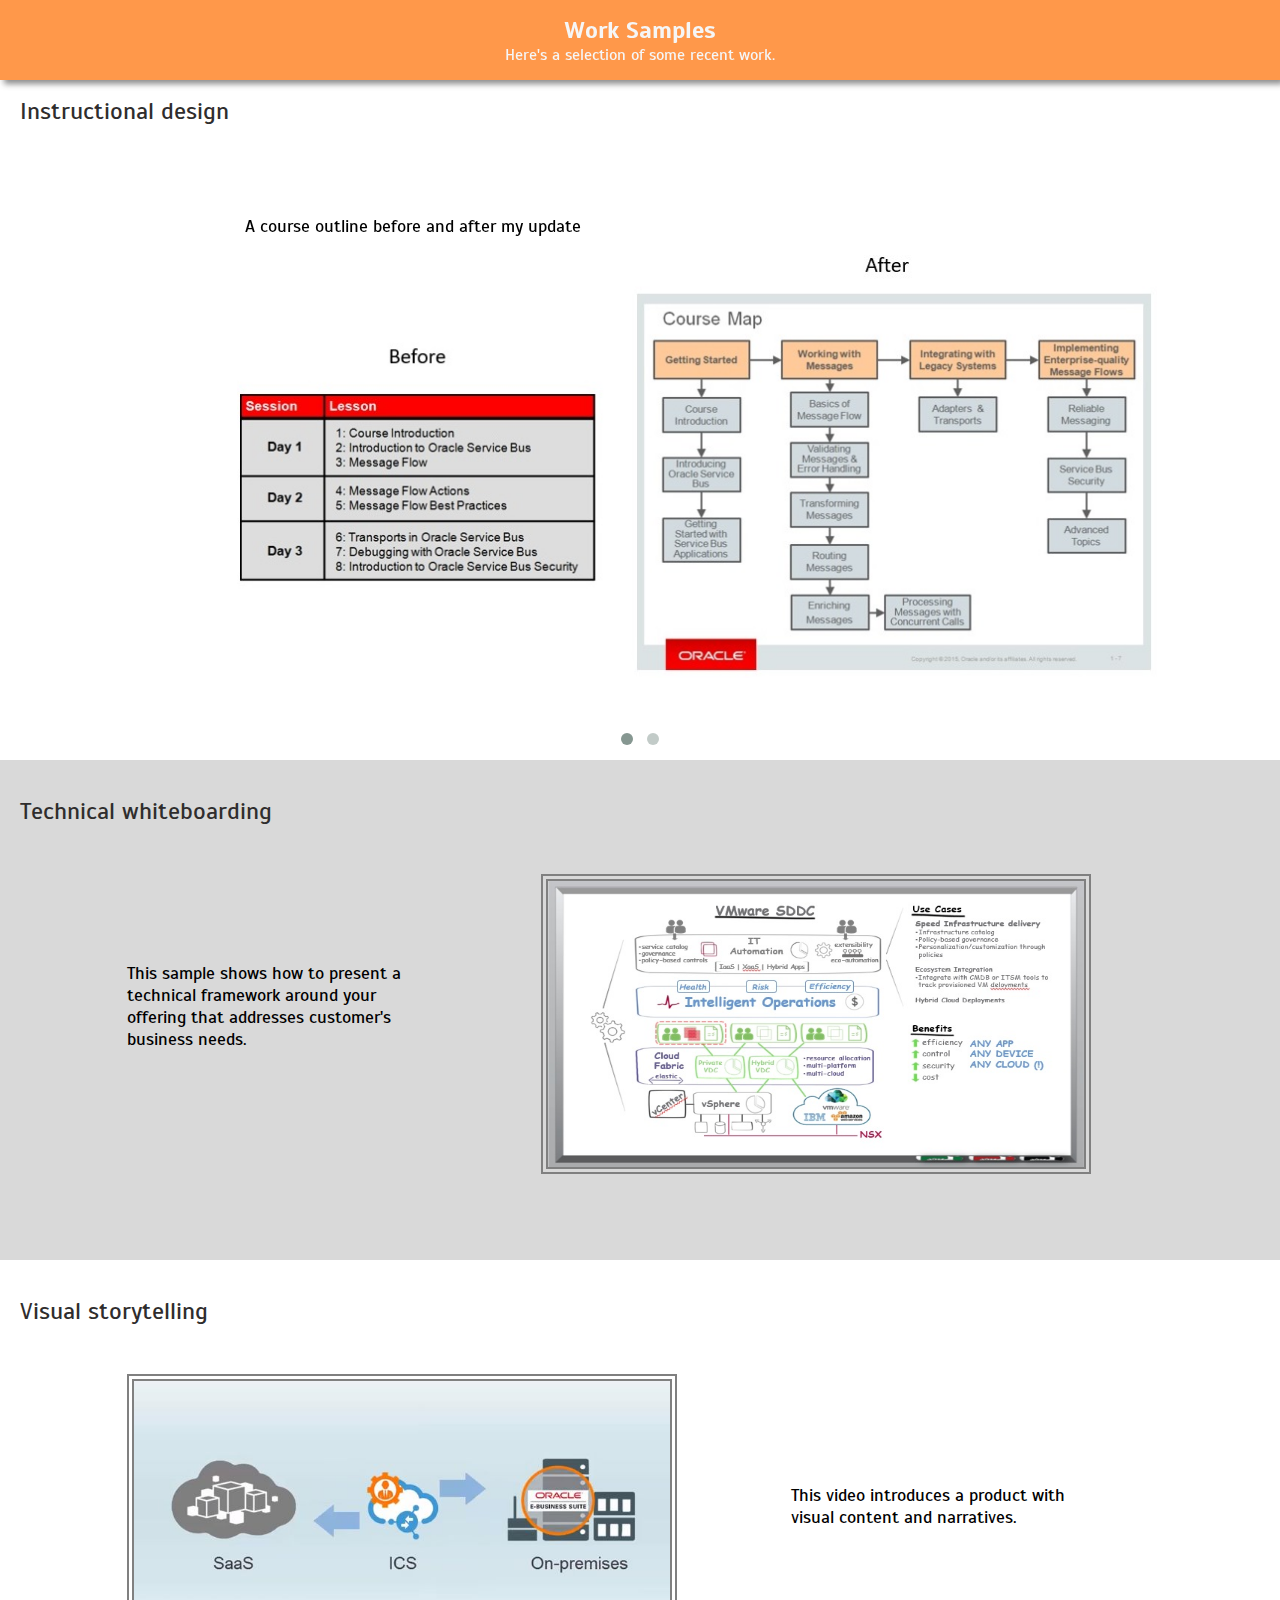
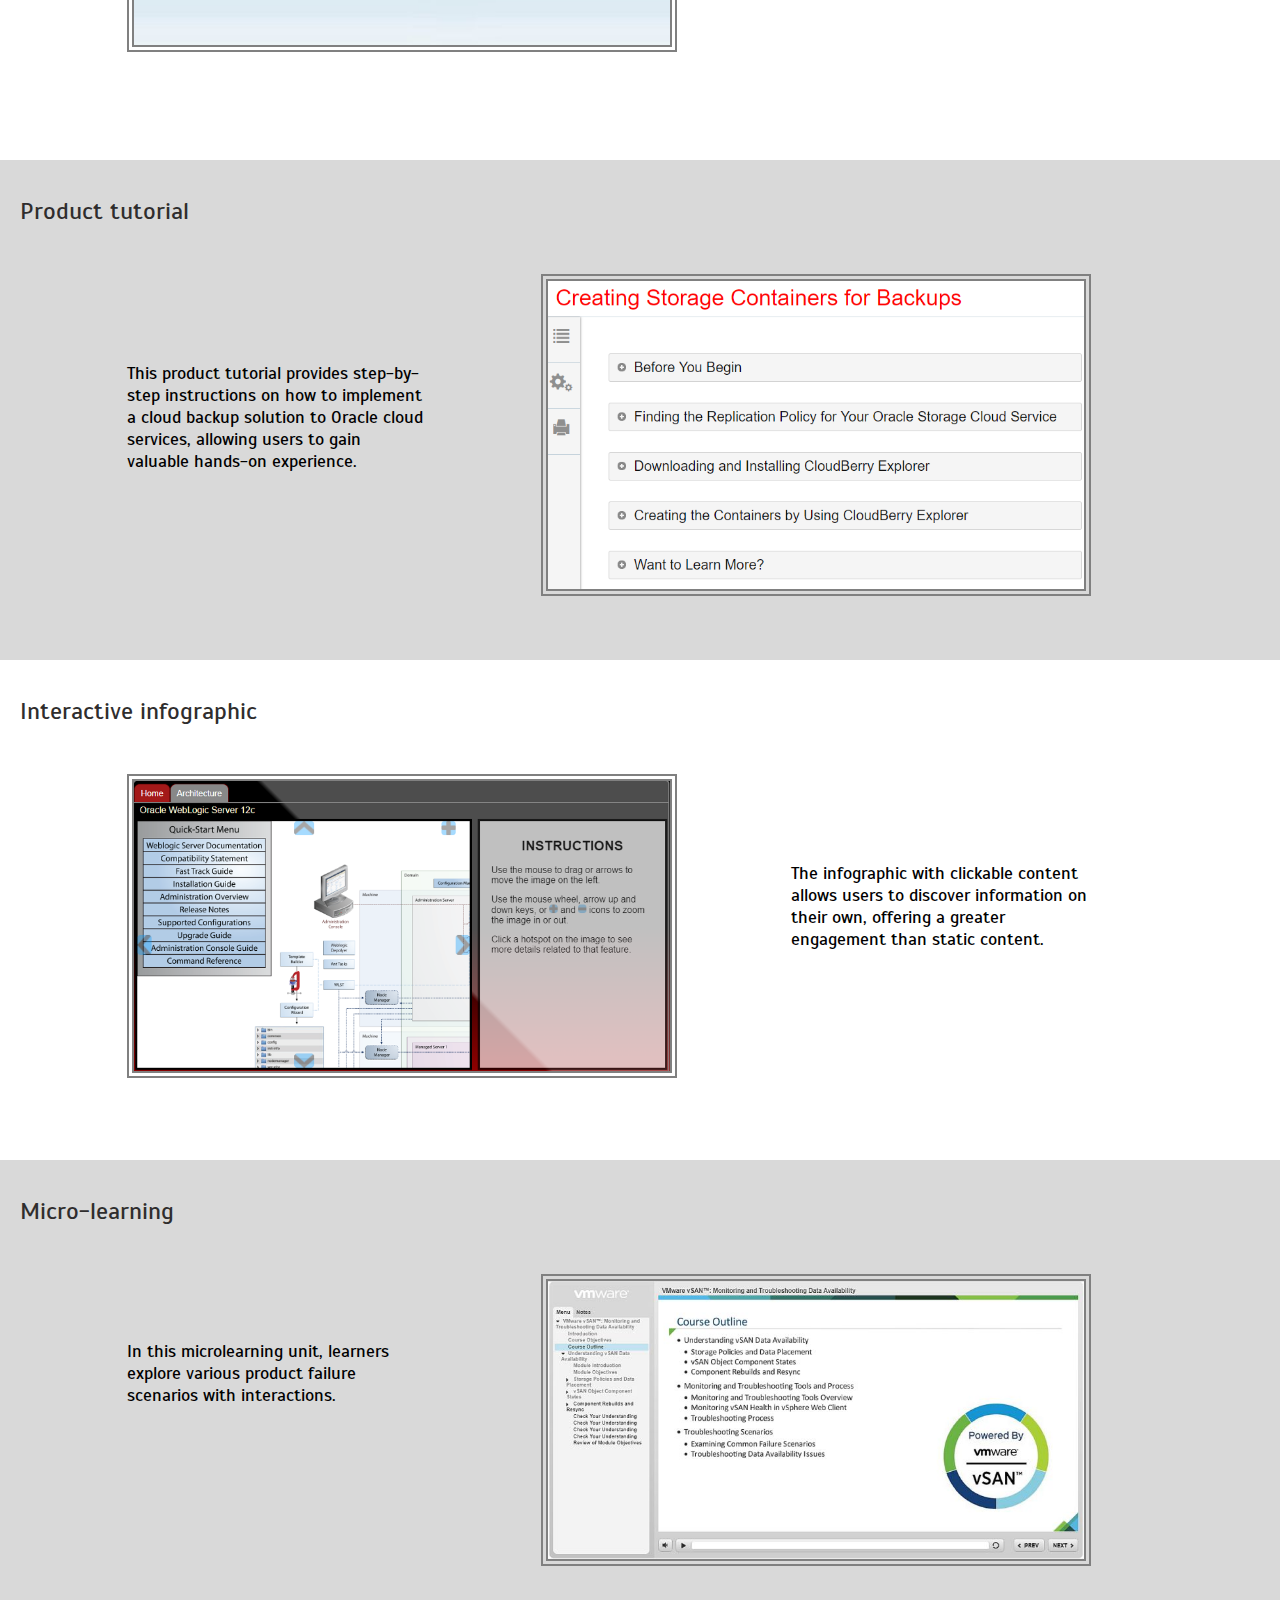
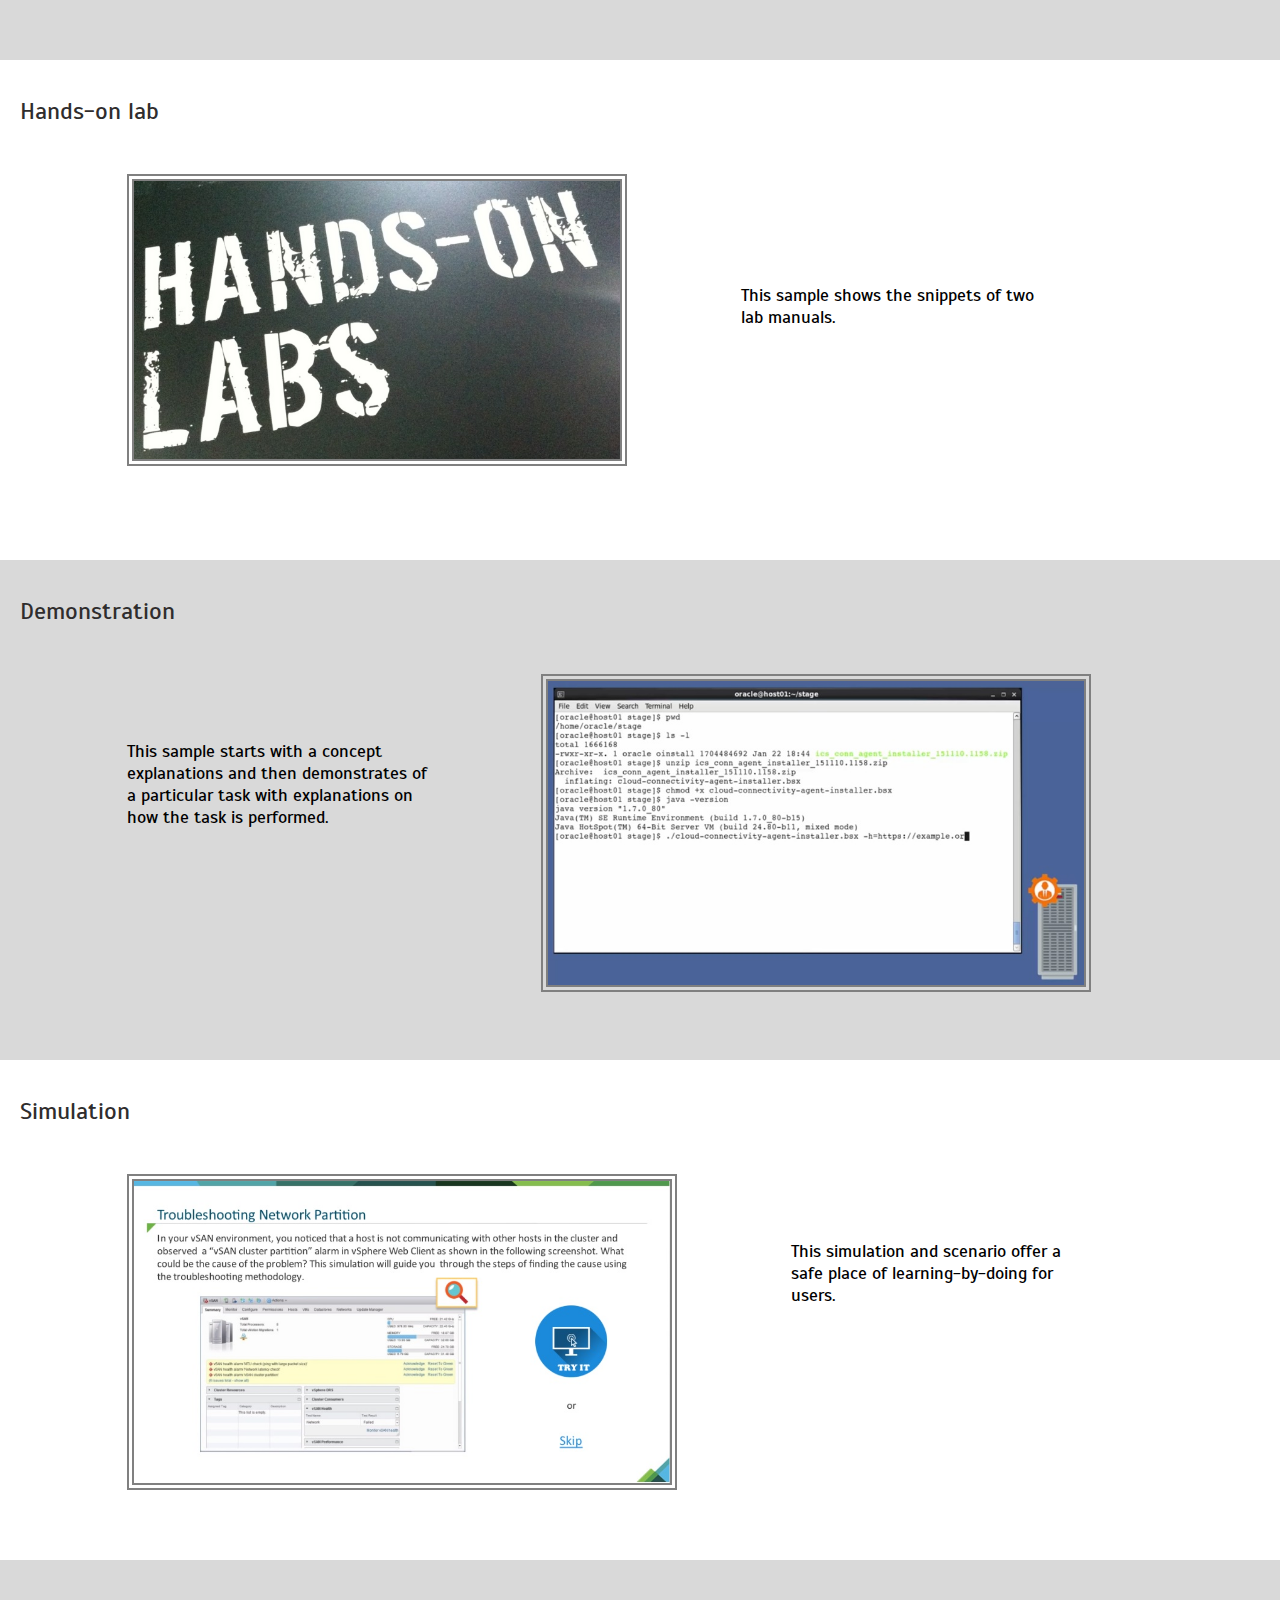
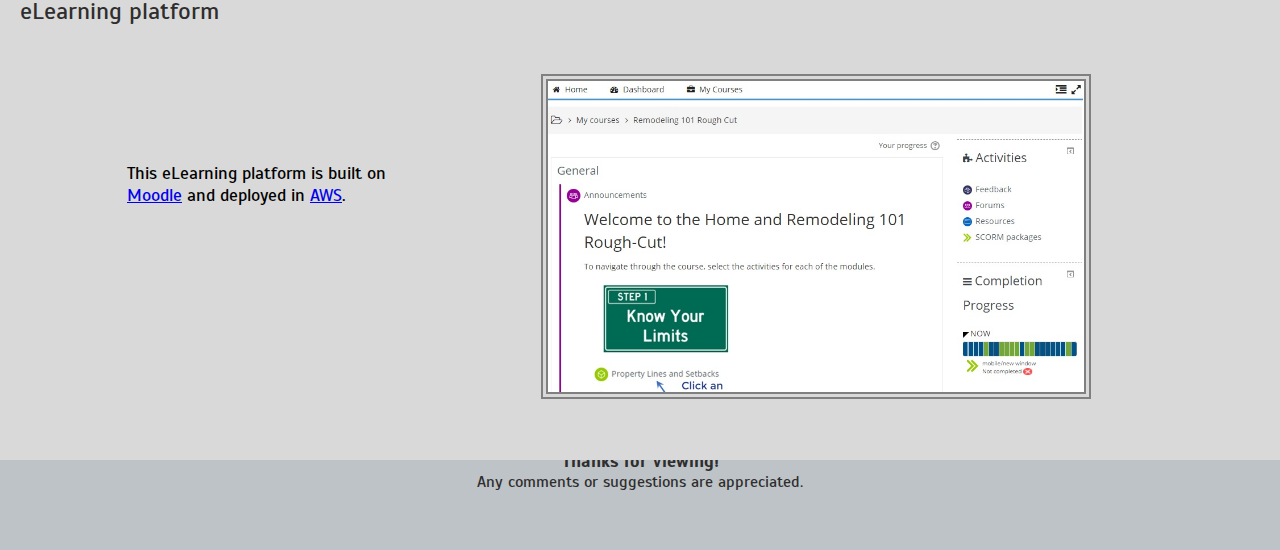
==== commit b9ffaf28: "Update ID section" ====
--- a/samples.html
+++ b/samples.html
@@ -24,26 +24,29 @@
     <div class="title">Instructional design</div>
     
     <div class="container owl-carousel owl-theme">
-      <div>
-          <div class="image_left">
-            <a href="https://youtu.be/nsbvR027GXY" target="_blank">
-              <img src="image/ICS_agent.jpg" alt="ICS-Agent" class="imgBorder" style="width:500px;height:247px;" />
-
-            </a>
-          </div>
-          <div class="description_right"> 
-             <br /> <br /><br /> This video shows how to install and use the agent to integrate SaaS and on-premises applications.
-          </div>
-      </div>
-        <div class="item">
-        <div class="image_left">
-          <a href="https://youtu.be/nsbvR027GXY" target="_blank">
-            <img src="image/whiteboard.jpg" alt="Whiteboard" class="imgBorder" style="width:500px;height:247px;" />
-          </a>
-        </div>
-        <div class="description_right"> 
-          <br /> <br /><br /> This 2nd video shows how to blar blar blar ihnstall and use the agent to blar blar blar.
-        </div> 
+      <div class="item">
+          <div class="carousel_title"> 
+             A course outline before and after my update
+             
+          </div>
+          <div class="carousel_image">
+            
+              <img src="image/ID1.jpg" alt="course map" style="width:920px" />
+    
+          </div>
+       
+      </div>
+       
+      <div class="item">
+        <div class="carousel_title"> 
+            The set-up of a course lab based on a use case
+             
+          </div>
+          <div class="carousel_image">
+            
+              <img src="image/ID2.jpg" alt="lab_setup"  style="width:770px" />
+    
+          </div>
       </div>
     </div>
     
--- a/css/scroll.css
+++ b/css/scroll.css
@@ -50,6 +50,9 @@
   top: 60px;  
 }
 
+#creative-ID {
+   height: 700px;   
+}
 /*section:nth-child(1) {
   margin-top: 100px;
 }
@@ -125,6 +128,22 @@
     
 }*/
 
+.carousel_image {
+  position: relative;
+  left: 5%;
+  margin: auto;
+  float: center;
+}
+
+.carousel_title {
+  position: relative;
+  text-align: left;
+  vertical-align: top;
+  left: 15%;
+  color: black;
+  font-size: 1.1em;
+    height: 40px;
+}
 
 .image_left {
   position: relative;
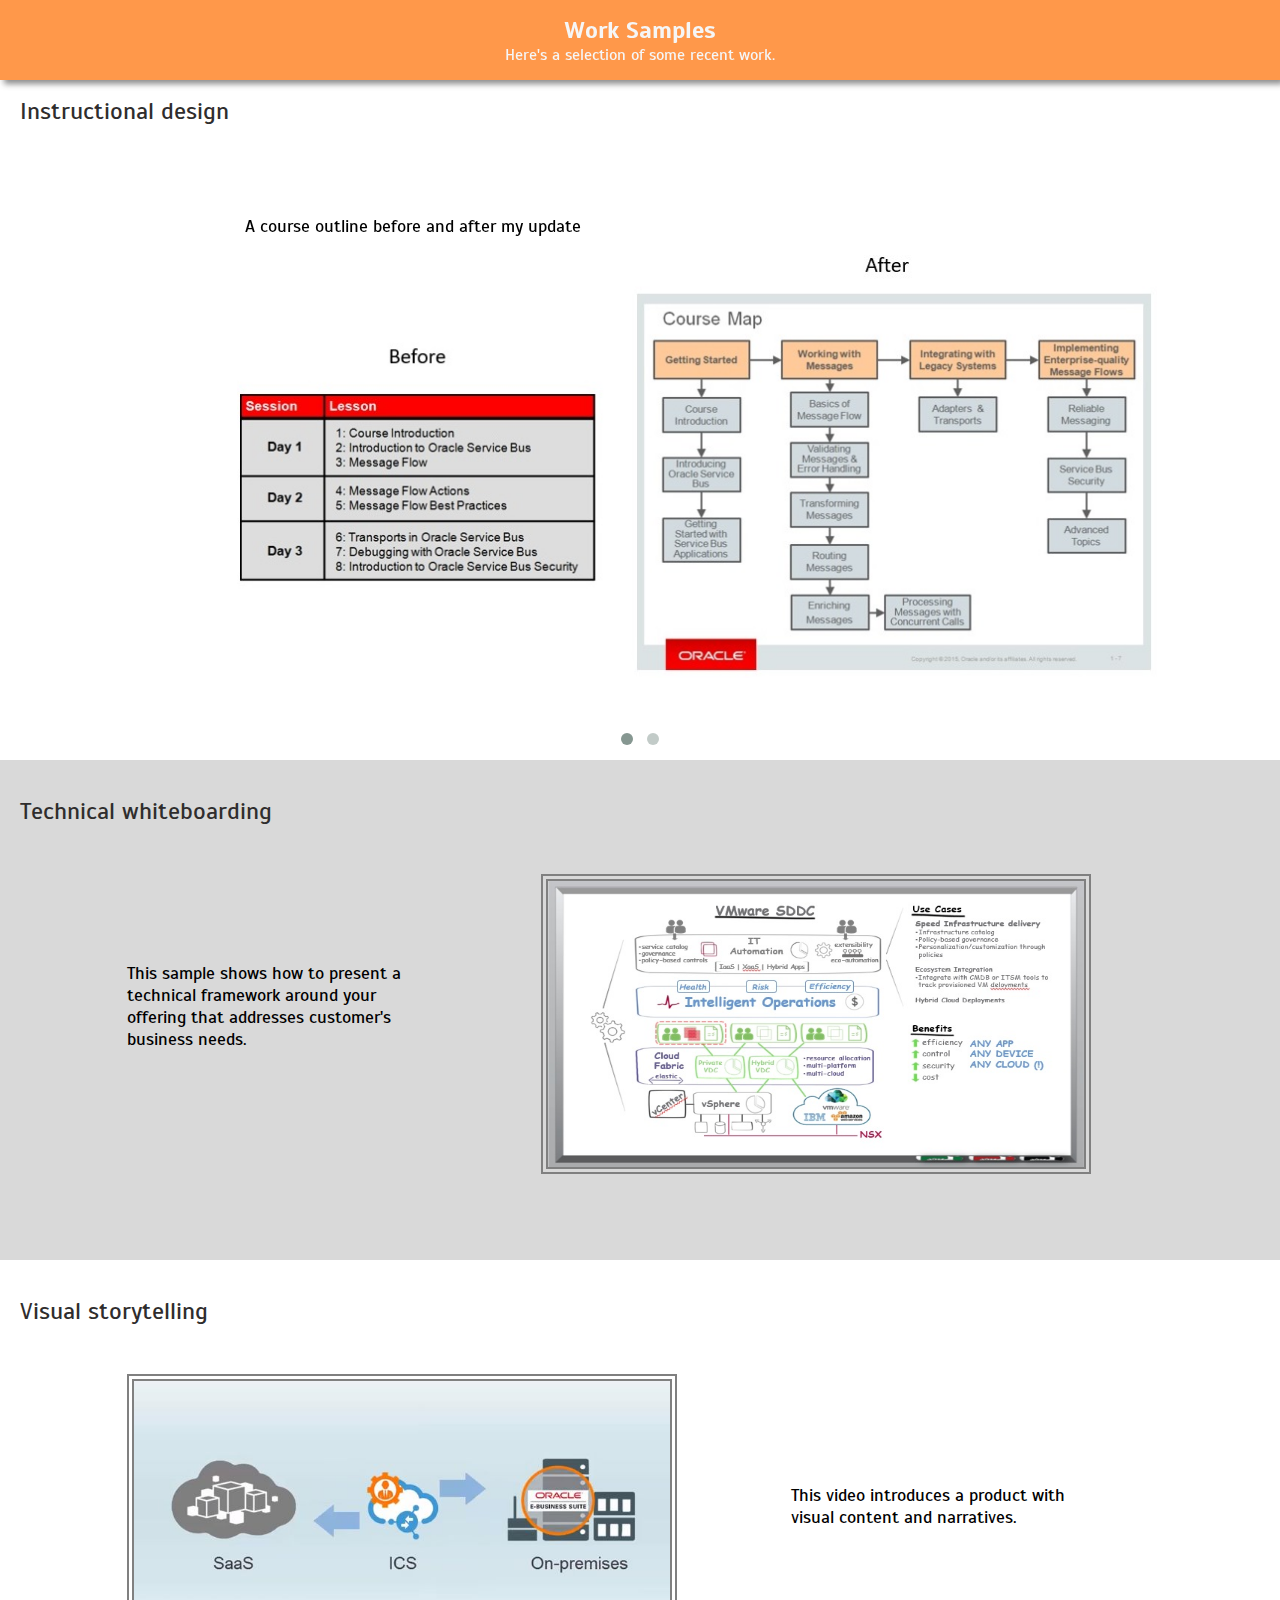
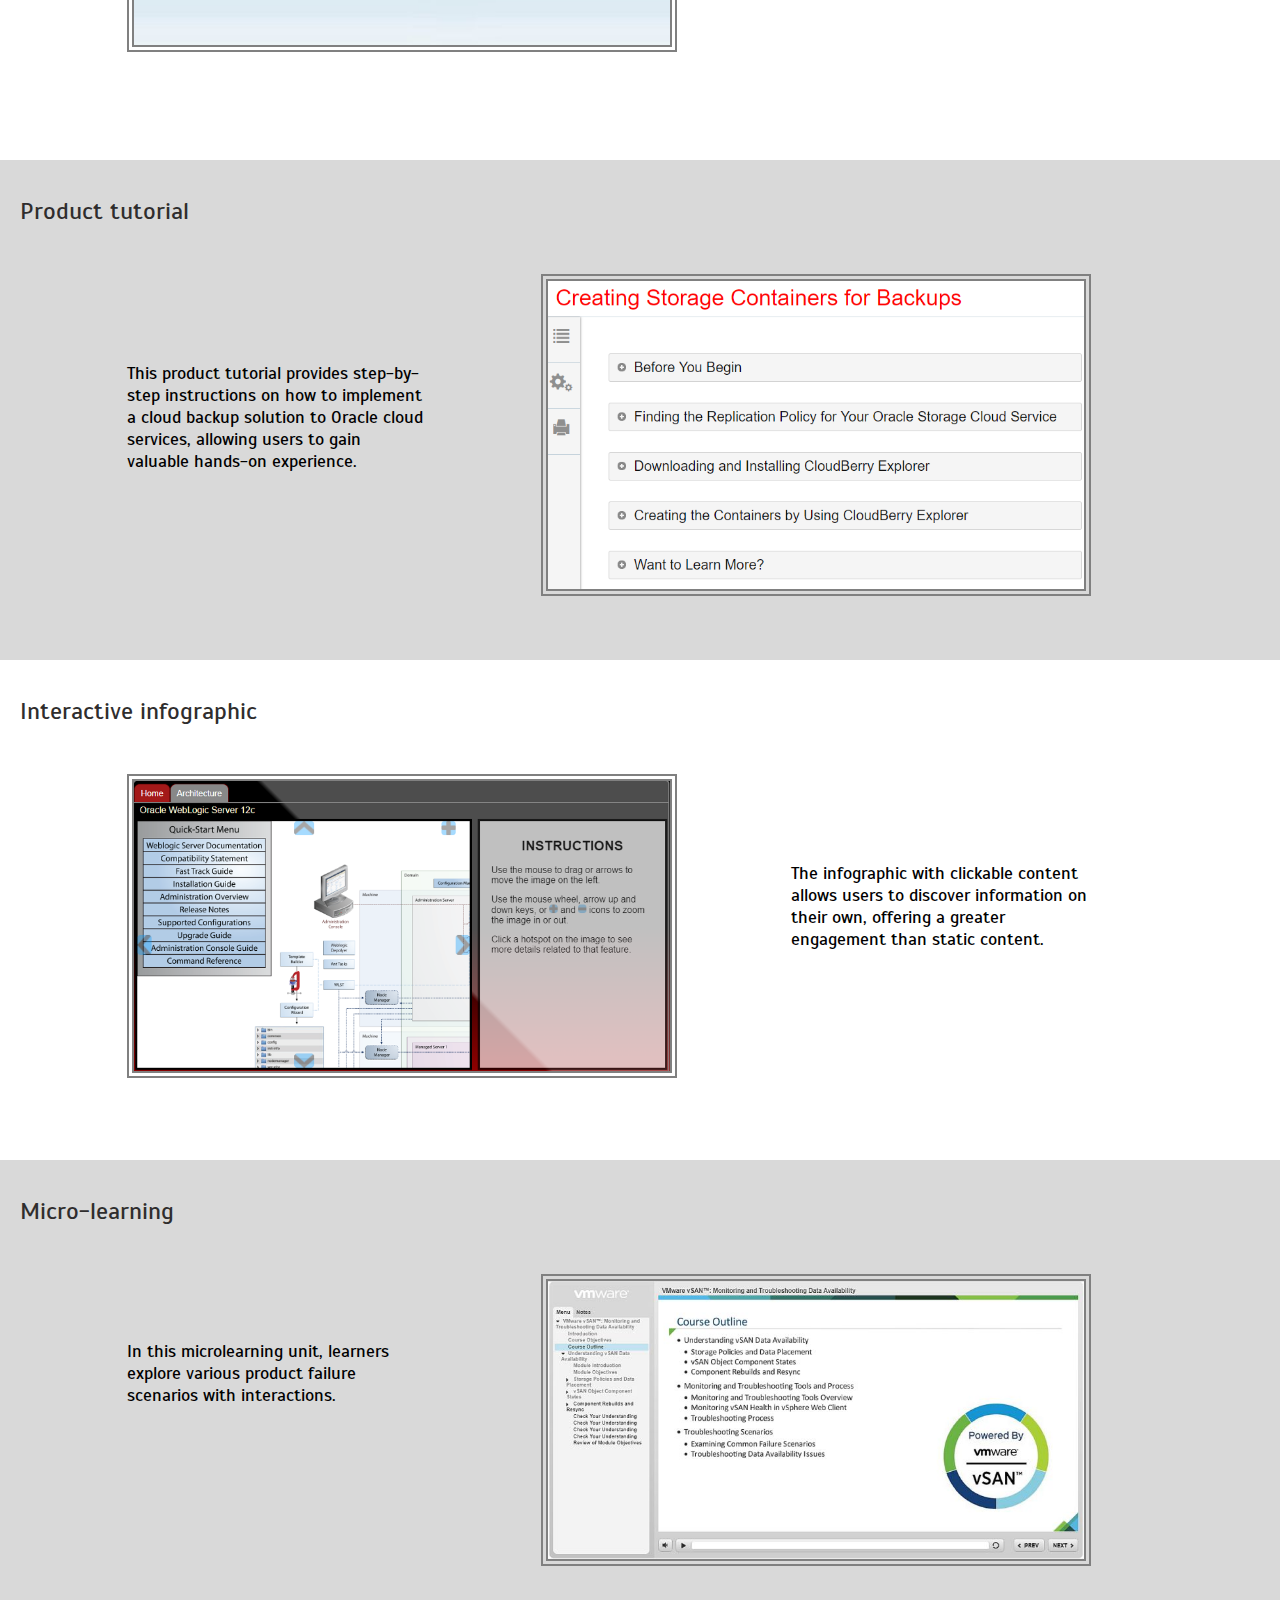
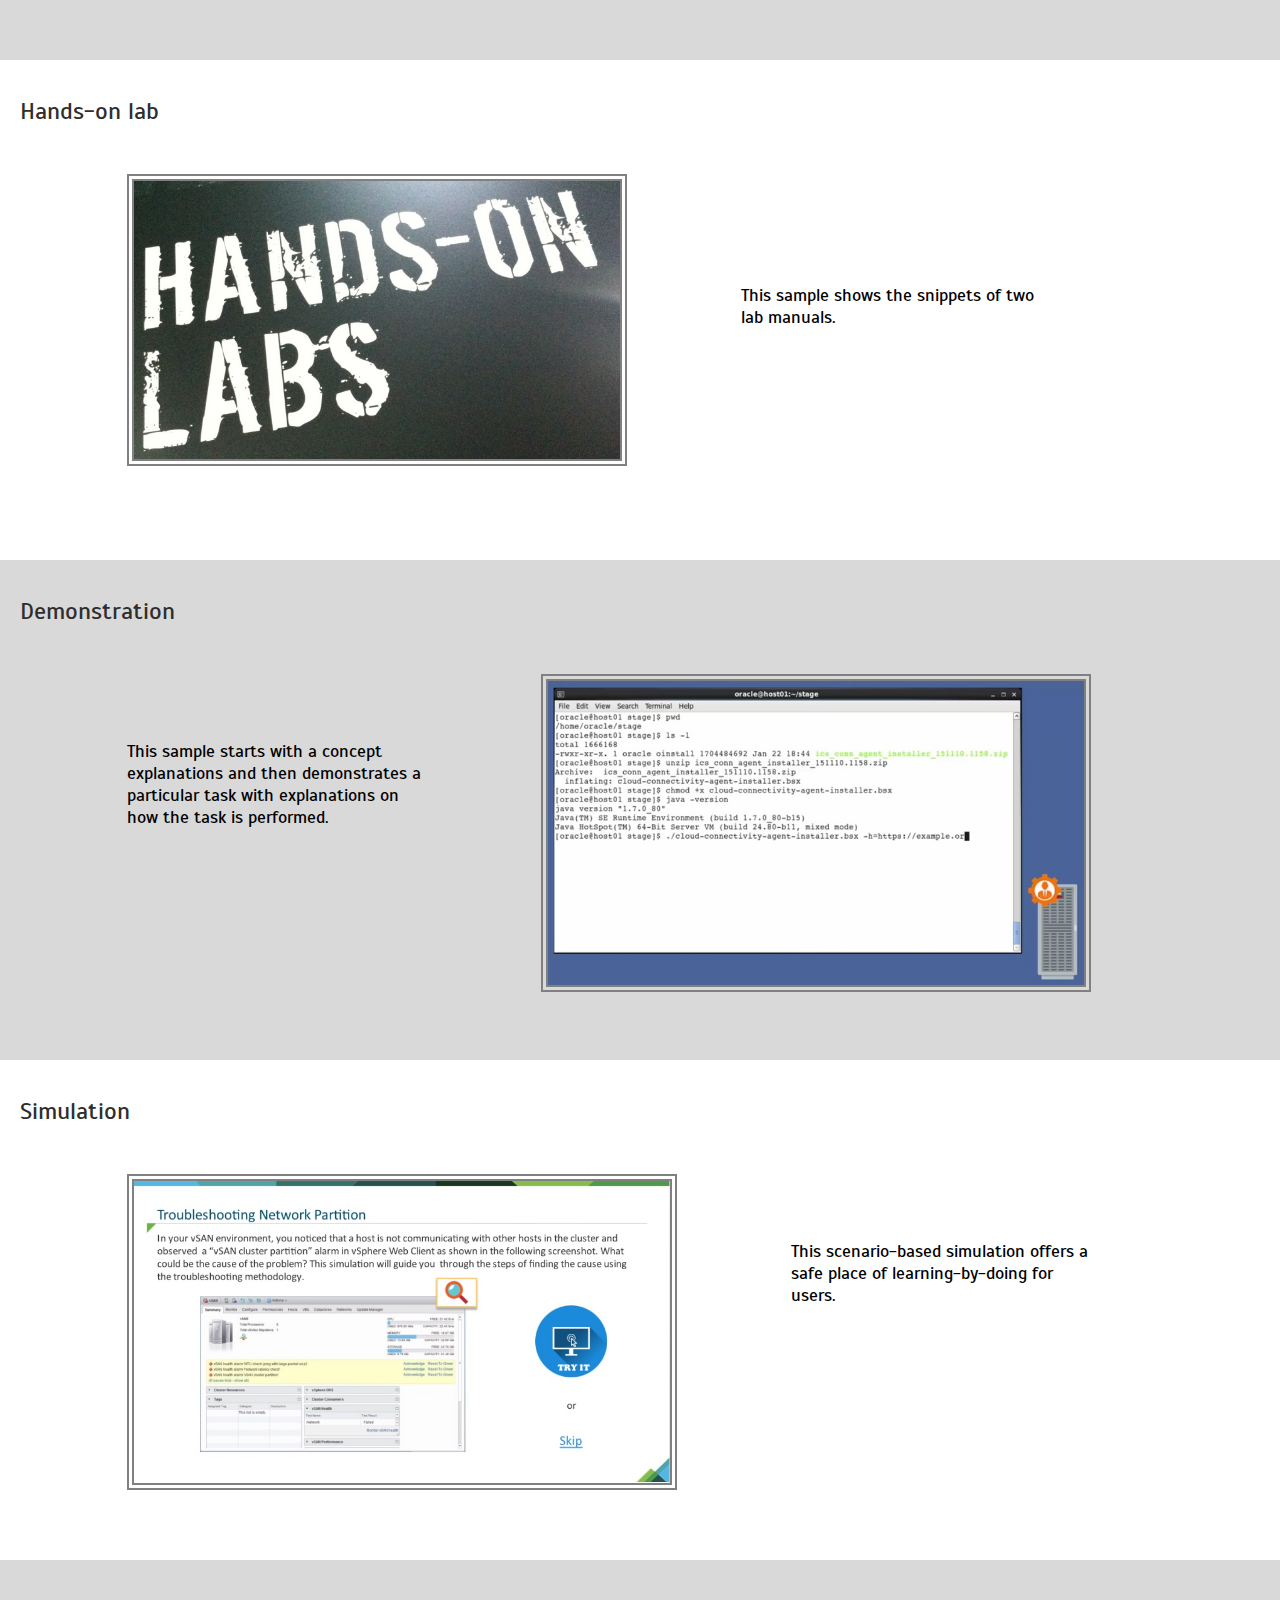
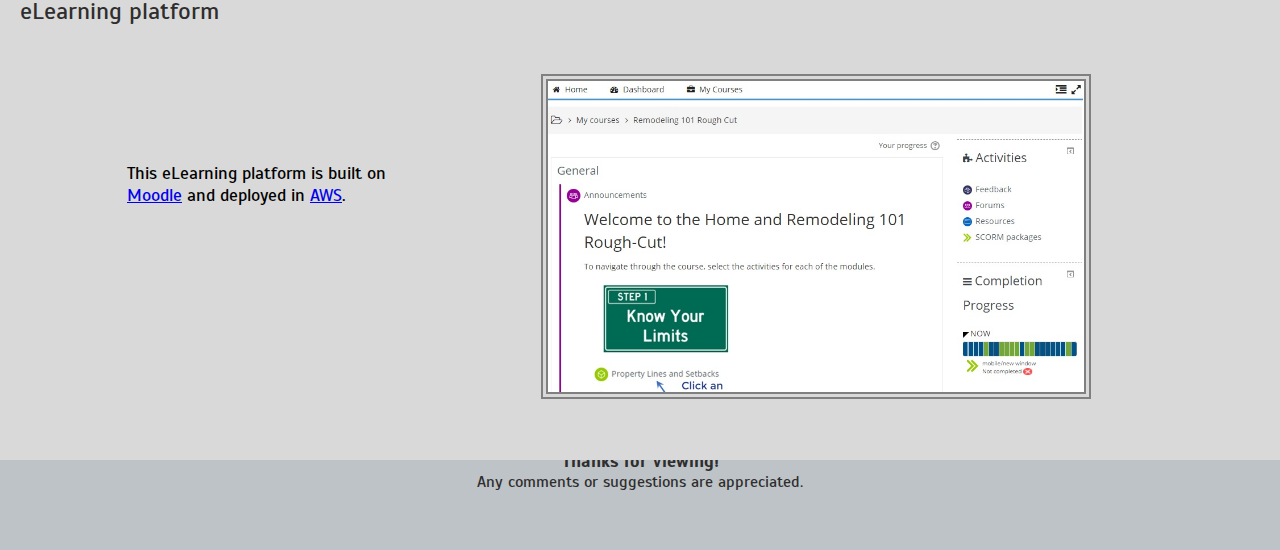
==== commit 7c9fdad6: "Edit descriptions of work samples." ====
--- a/samples.html
+++ b/samples.html
@@ -197,7 +197,7 @@
     <div class="container">
         
      <div class="description_left"> 
-         <br /> <br /><br /> This sample starts with a concept explanations and then demonstrates of a particular task with explanations on how the task is performed.
+         <br /> <br /><br /> This sample starts with a concept explanations and then demonstrates a particular task with explanations on how the task is performed.
       </div> 
       <div class="image_right">
         <a href="https://youtu.be/nsbvR027GXY" target="_blank">
@@ -214,13 +214,13 @@
     <div class="title">Simulation</div>
     <div class="container">
           <div class="image_left">
-        <a href="http://www.oracle.com/webfolder/technetwork/tutorials/obe/fmw/wls/12c/12c_poster/poster.html" target="_blank">
+        <a href="worksamples/simulation.mp4" target="_blank">
           <img src="image/simulation.jpg" alt="ICS-Agent" class="imgBorder" style="width:550px;" />
       
         </a>
       </div>
       <div class="description_right"> 
-         <br /> <br /><br /> This simulation and scenario offer a safe place of learning-by-doing for users. 
+         <br /> <br /><br /> This scenario-based simulation offers a safe place of learning-by-doing for users. 
       </div>  
     </div>
 </section> 
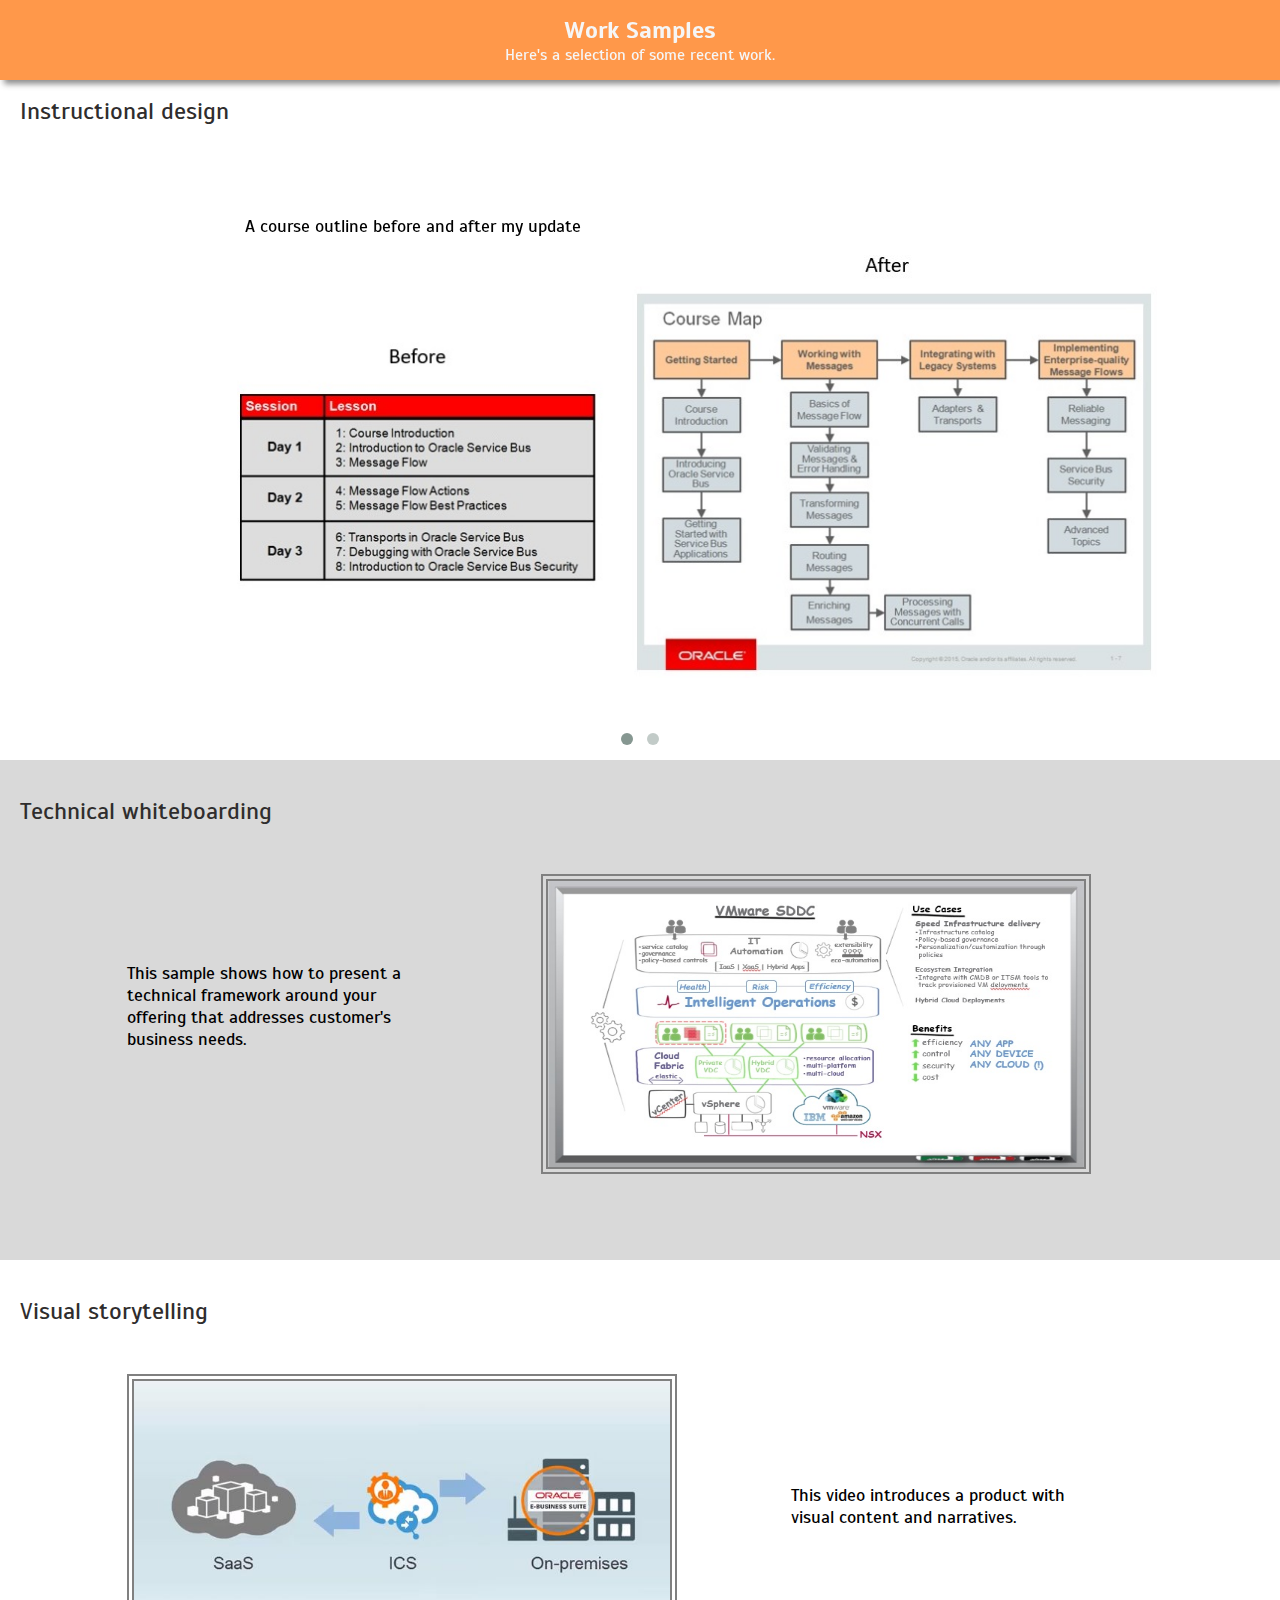
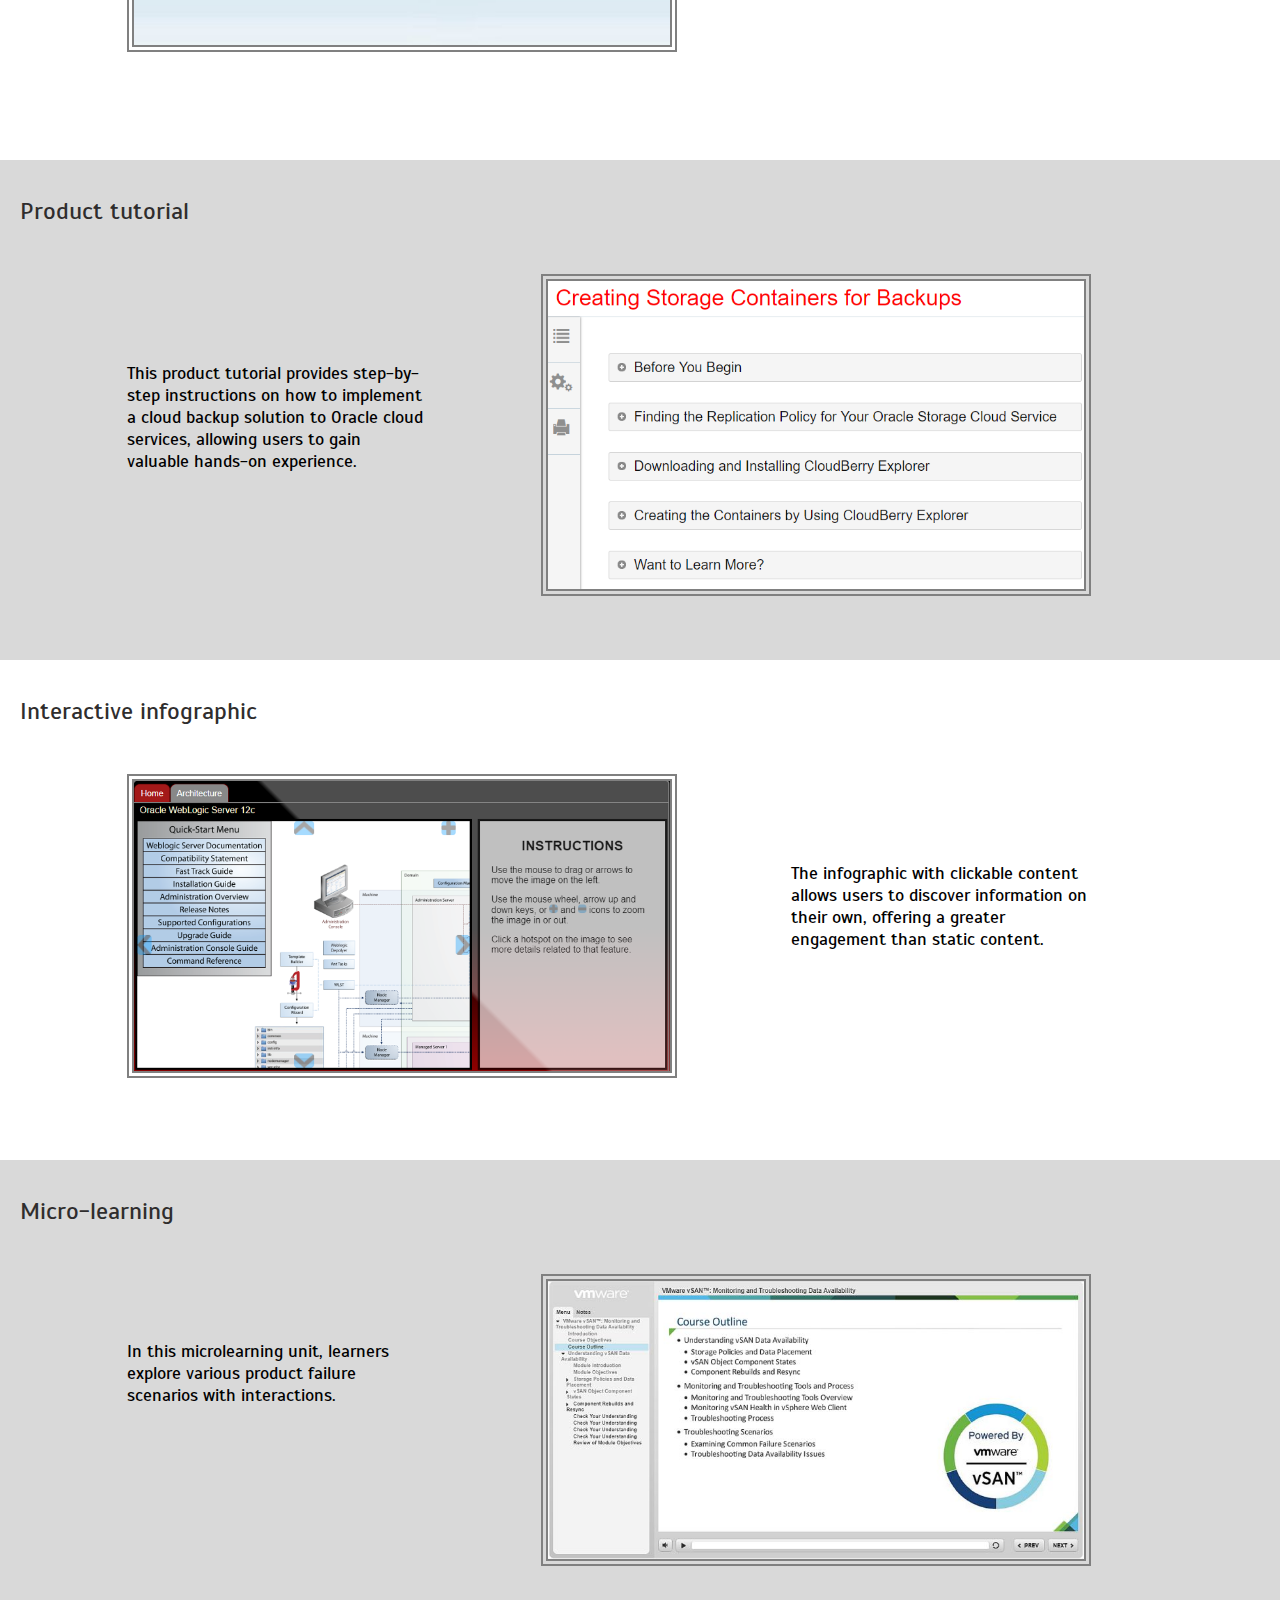
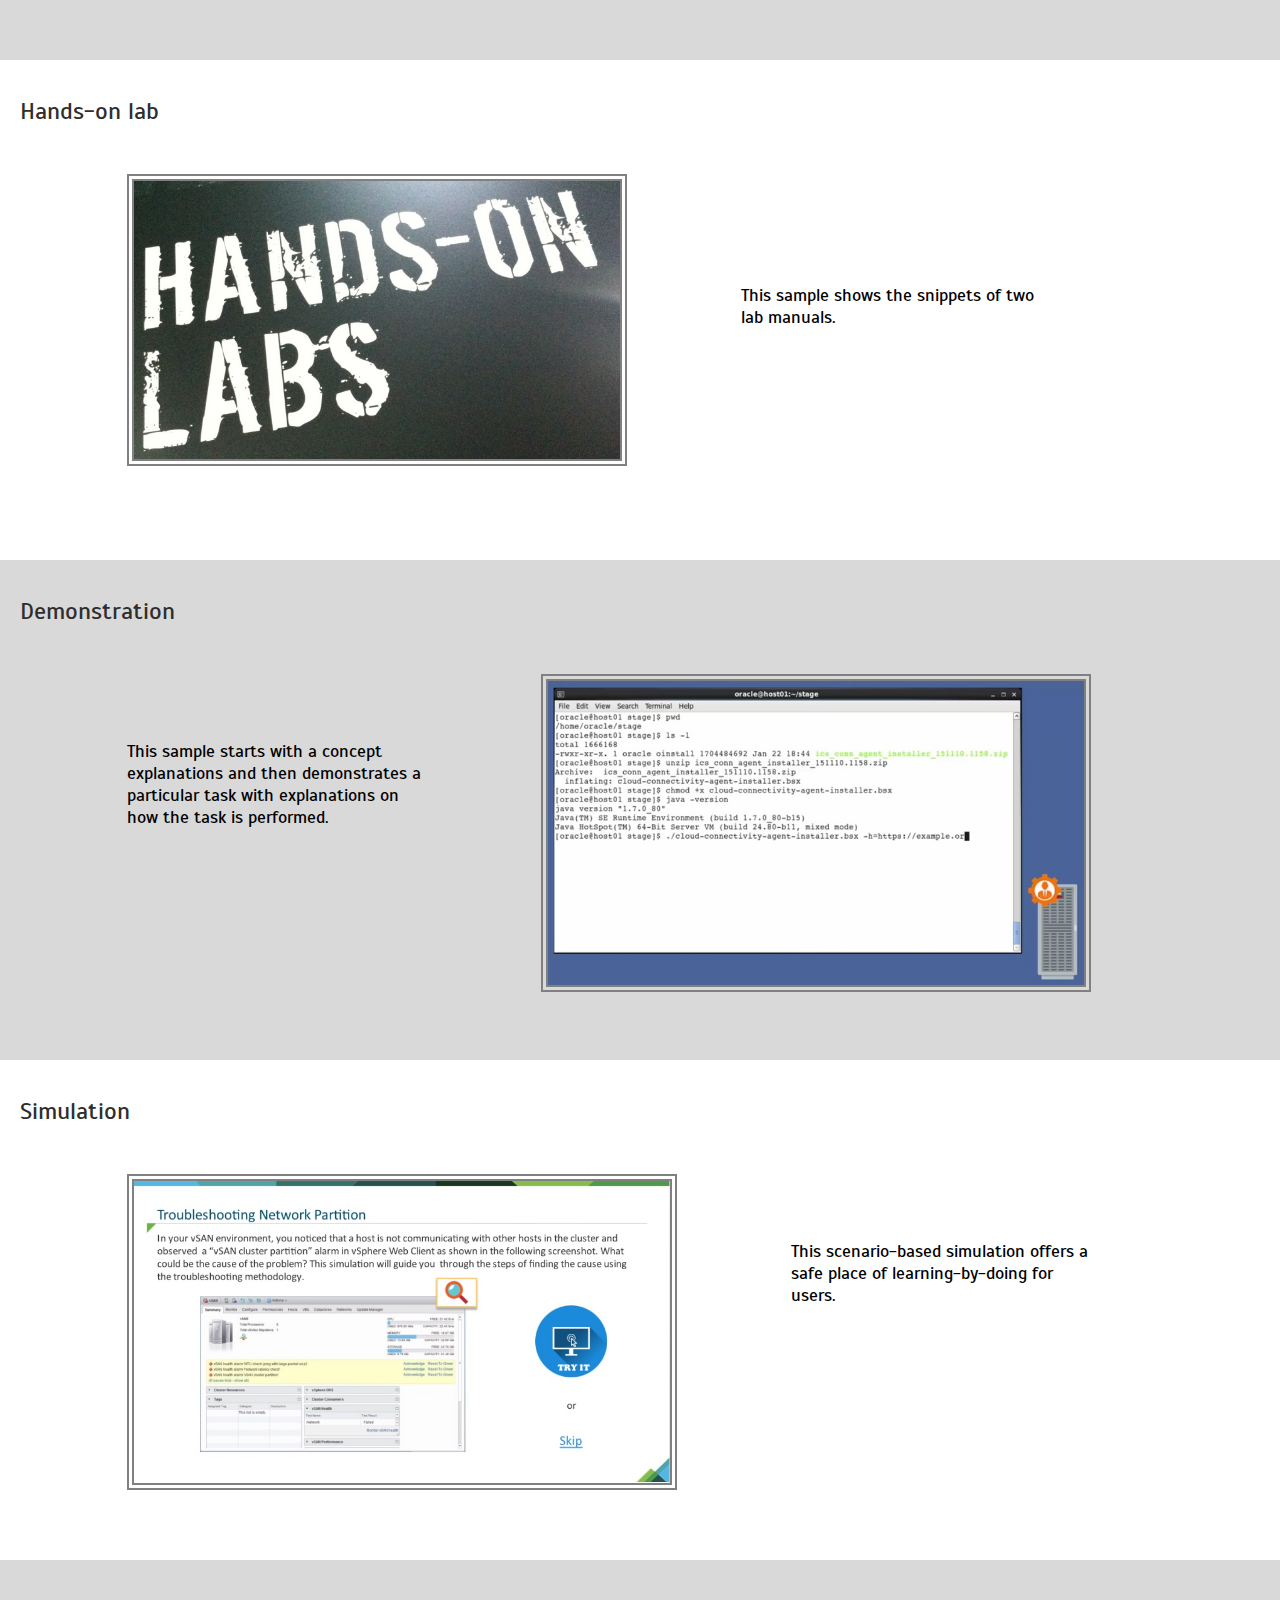
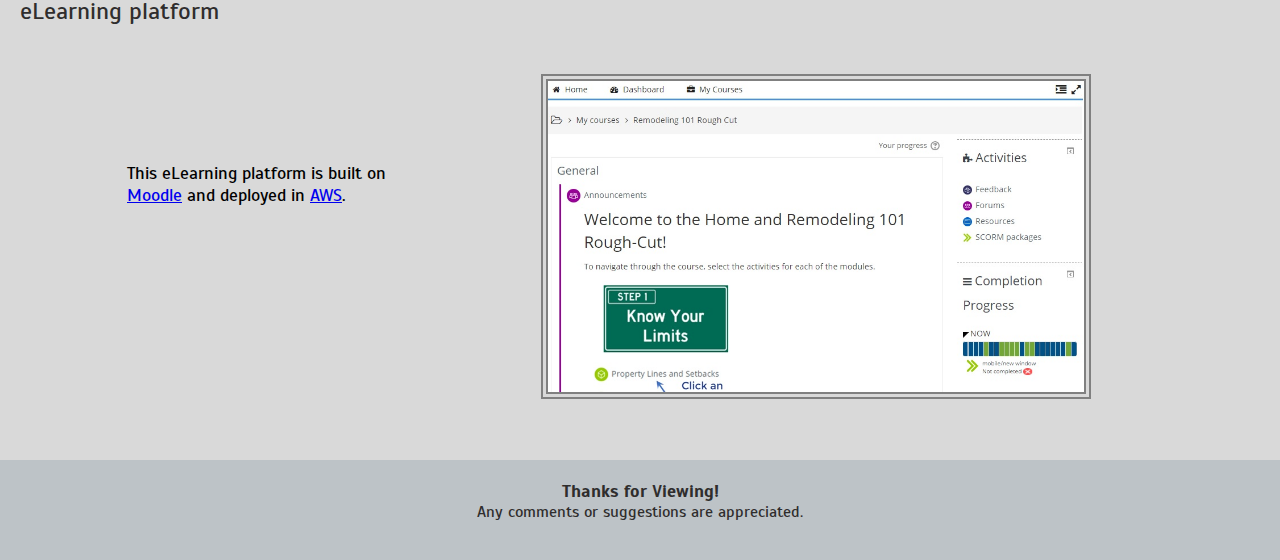
==== commit 52f10878: "Fix footer display issue" ====
--- a/samples.html
+++ b/samples.html
@@ -1,4 +1,5 @@
 <!DOCTYPE html>
+<html>
 <head>
   <title>Work Samples</title>
   <link rel="stylesheet" href="css/scroll.css">
@@ -245,11 +246,12 @@
      
      
 <footer>
-<p>  </p>   
+  
   <h2>Thanks for Viewing!</h2>
   <p>Any comments or suggestions are appreciated.</p>
 </footer>
-<a id="toTop" href="#1"><div class="to-top"></div></a>
+    
+<!-- <a id="toTop" href="#1"><div class="to-top"></div></a> -->
     
     <script>
   $(document).ready(function() {
@@ -268,5 +270,5 @@
   });
 </script>
     
-    </body>
+</body>
 </html>--- a/css/scroll.css
+++ b/css/scroll.css
@@ -253,11 +253,12 @@
 
 
 footer {
-  height: 150px;
+  height: 160px;
   width: 100%;
-  padding: 50px;
+  padding: 80px;
   background-color: #bdc3c7;
   text-align: center;
+  vertical-align: middle;
 }
 
 
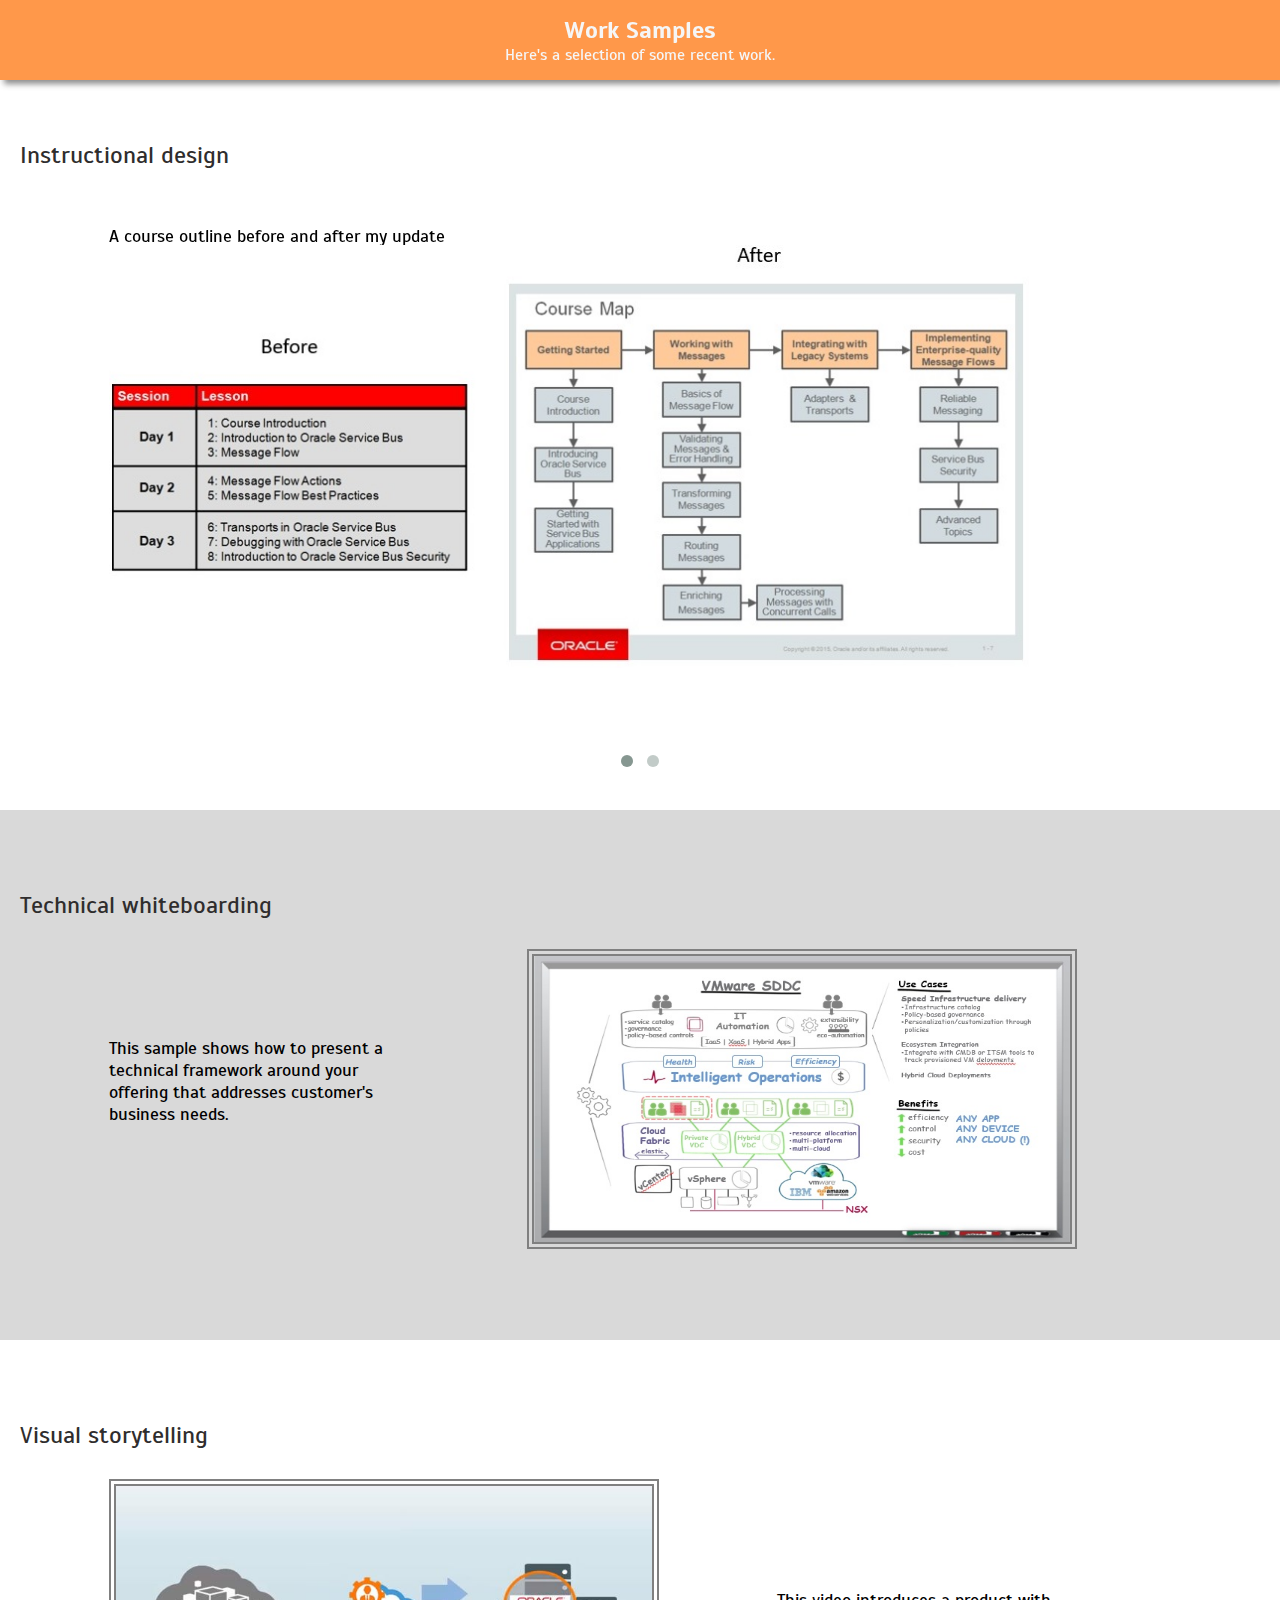
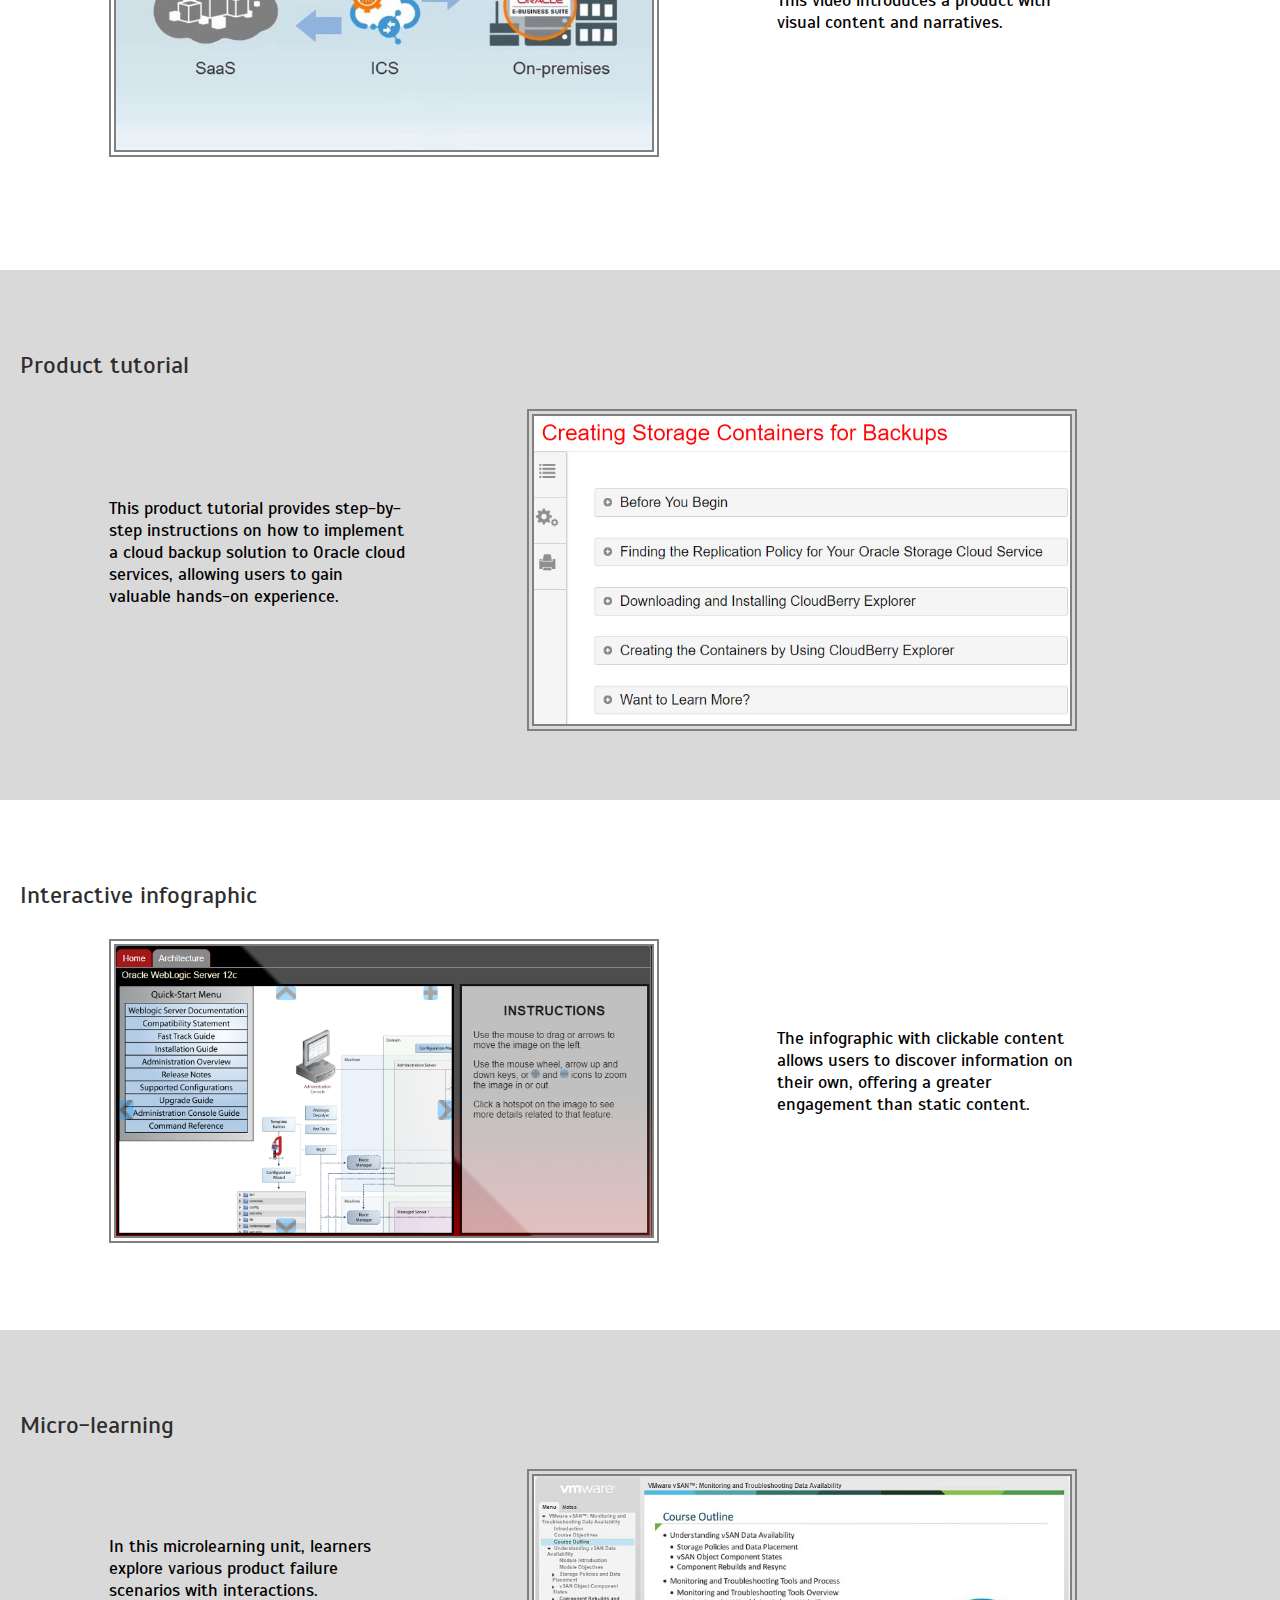
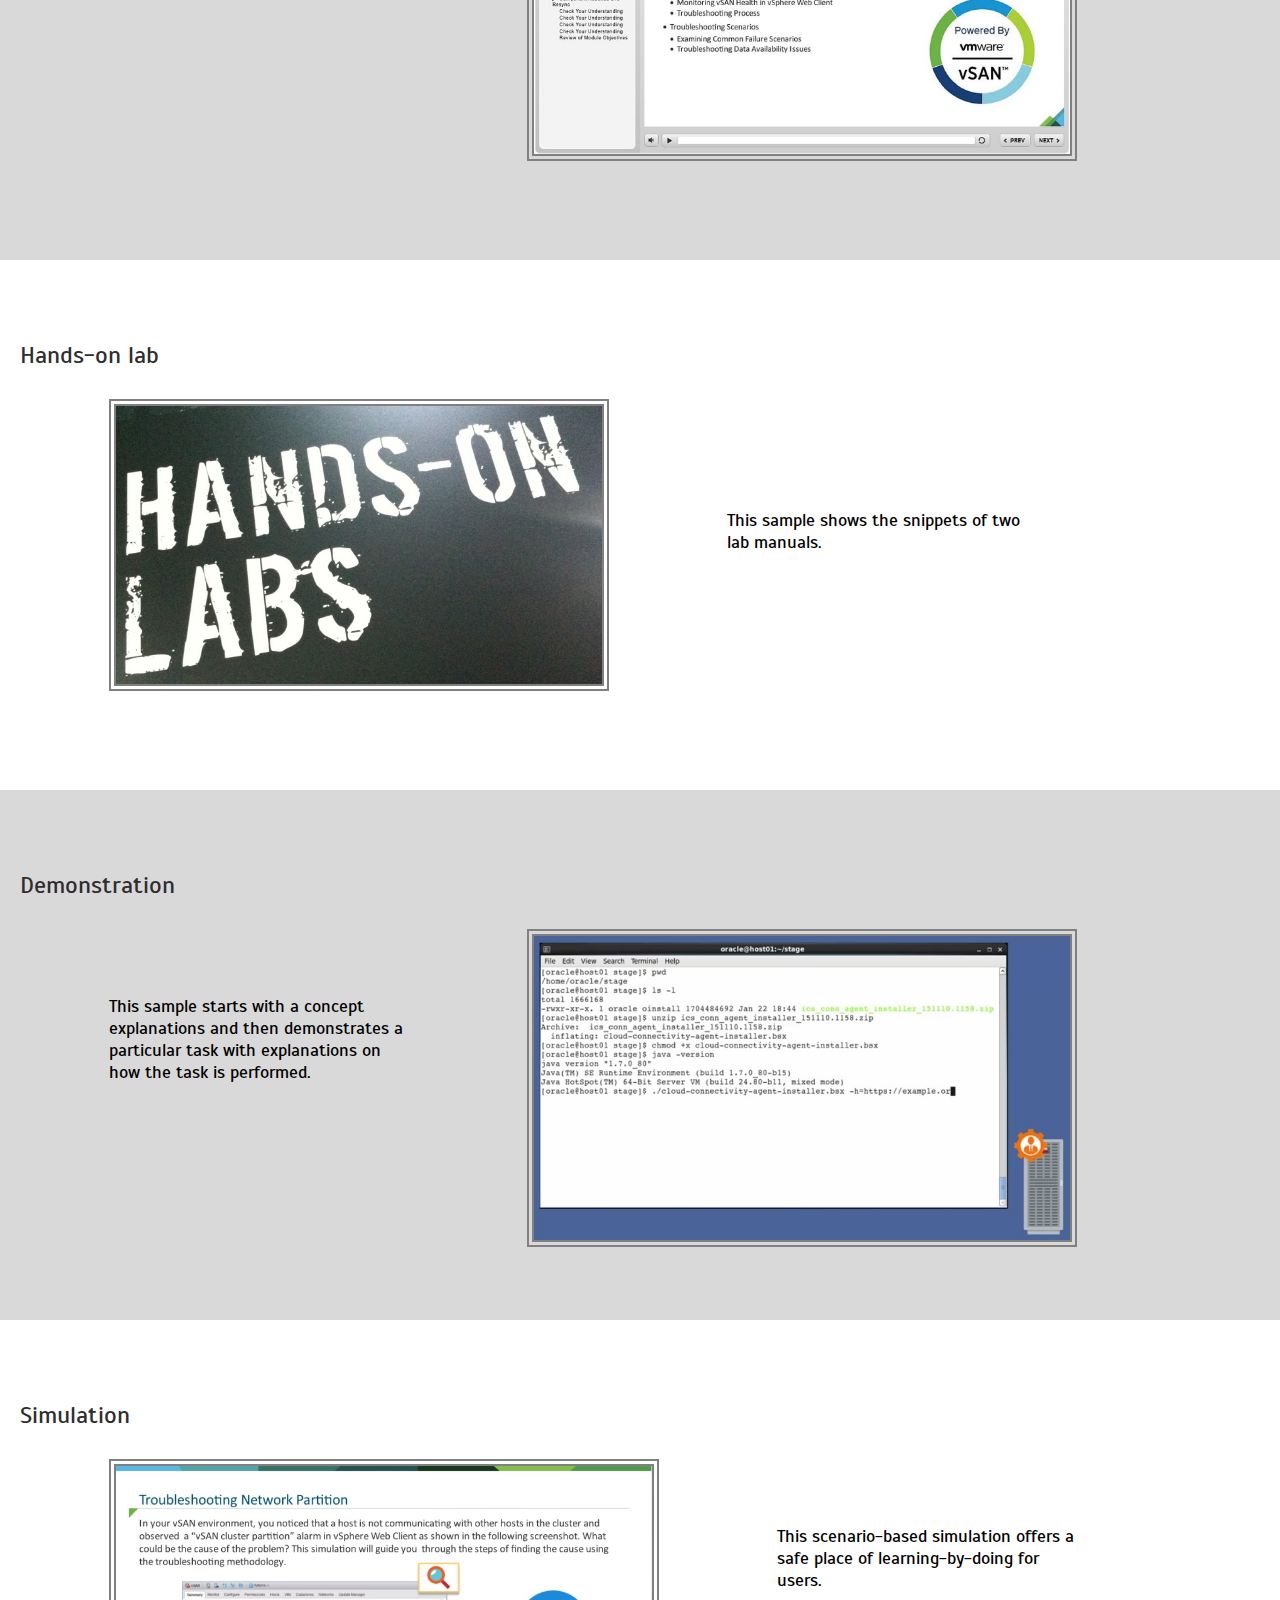
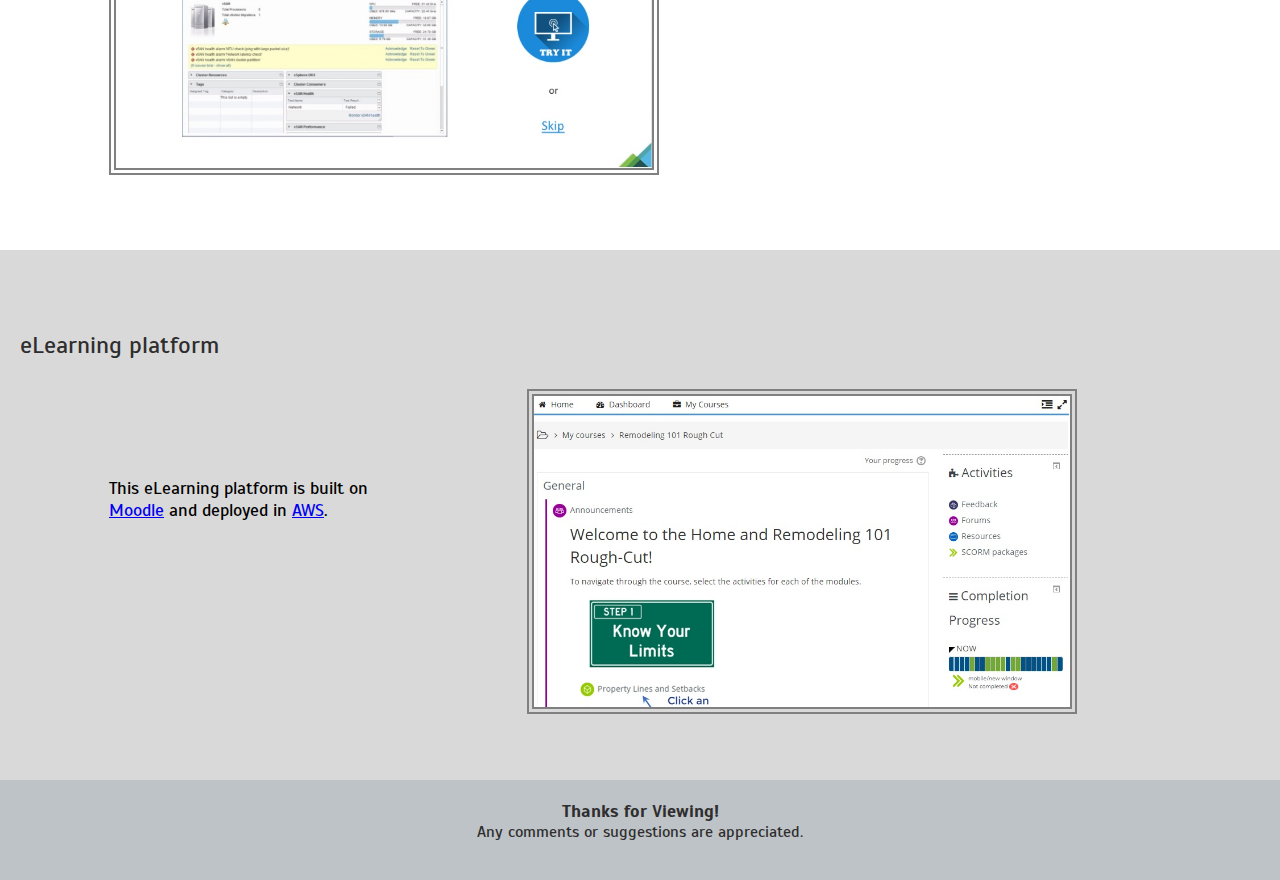
==== commit 90c3cf4d: "Update drop-down section title" ====
--- a/samples.html
+++ b/samples.html
@@ -25,7 +25,7 @@
     <div class="title">Instructional design</div>
     
     <div class="container owl-carousel owl-theme">
-      <div class="item">
+      <div>
           <div class="carousel_title"> 
              A course outline before and after my update
              
--- a/css/scroll.css
+++ b/css/scroll.css
@@ -45,13 +45,13 @@
   width: 100%;
   padding: 20px;
   background-color: #FFFFFF;
-  height: 500px;
+  height: 530px;
   position: relative;
   top: 60px;  
 }
 
 #creative-ID {
-   height: 700px;   
+   height: 750px;   
 }
 /*section:nth-child(1) {
   margin-top: 100px;
@@ -62,7 +62,7 @@
 .title {
    position: relative;
    font-size: 1.5em;
-   top: 1rem;
+   top: 60px;
    -webkit-animation-name: topFadeIn; 
    animation-name: topFadeIn;
    -webkit-animation-duration: 1s;
@@ -112,8 +112,8 @@
 
 .container {
   position: relative;
-  padding: 50px;
-  top: 3%;
+  padding: 30px;
+  top: 12%;
   width: 100%;
   
 }
@@ -139,10 +139,10 @@
   position: relative;
   text-align: left;
   vertical-align: top;
-  left: 15%;
+  left: 5%;
   color: black;
   font-size: 1.1em;
-    height: 40px;
+  height: 20px;
 }
 
 .image_left {
